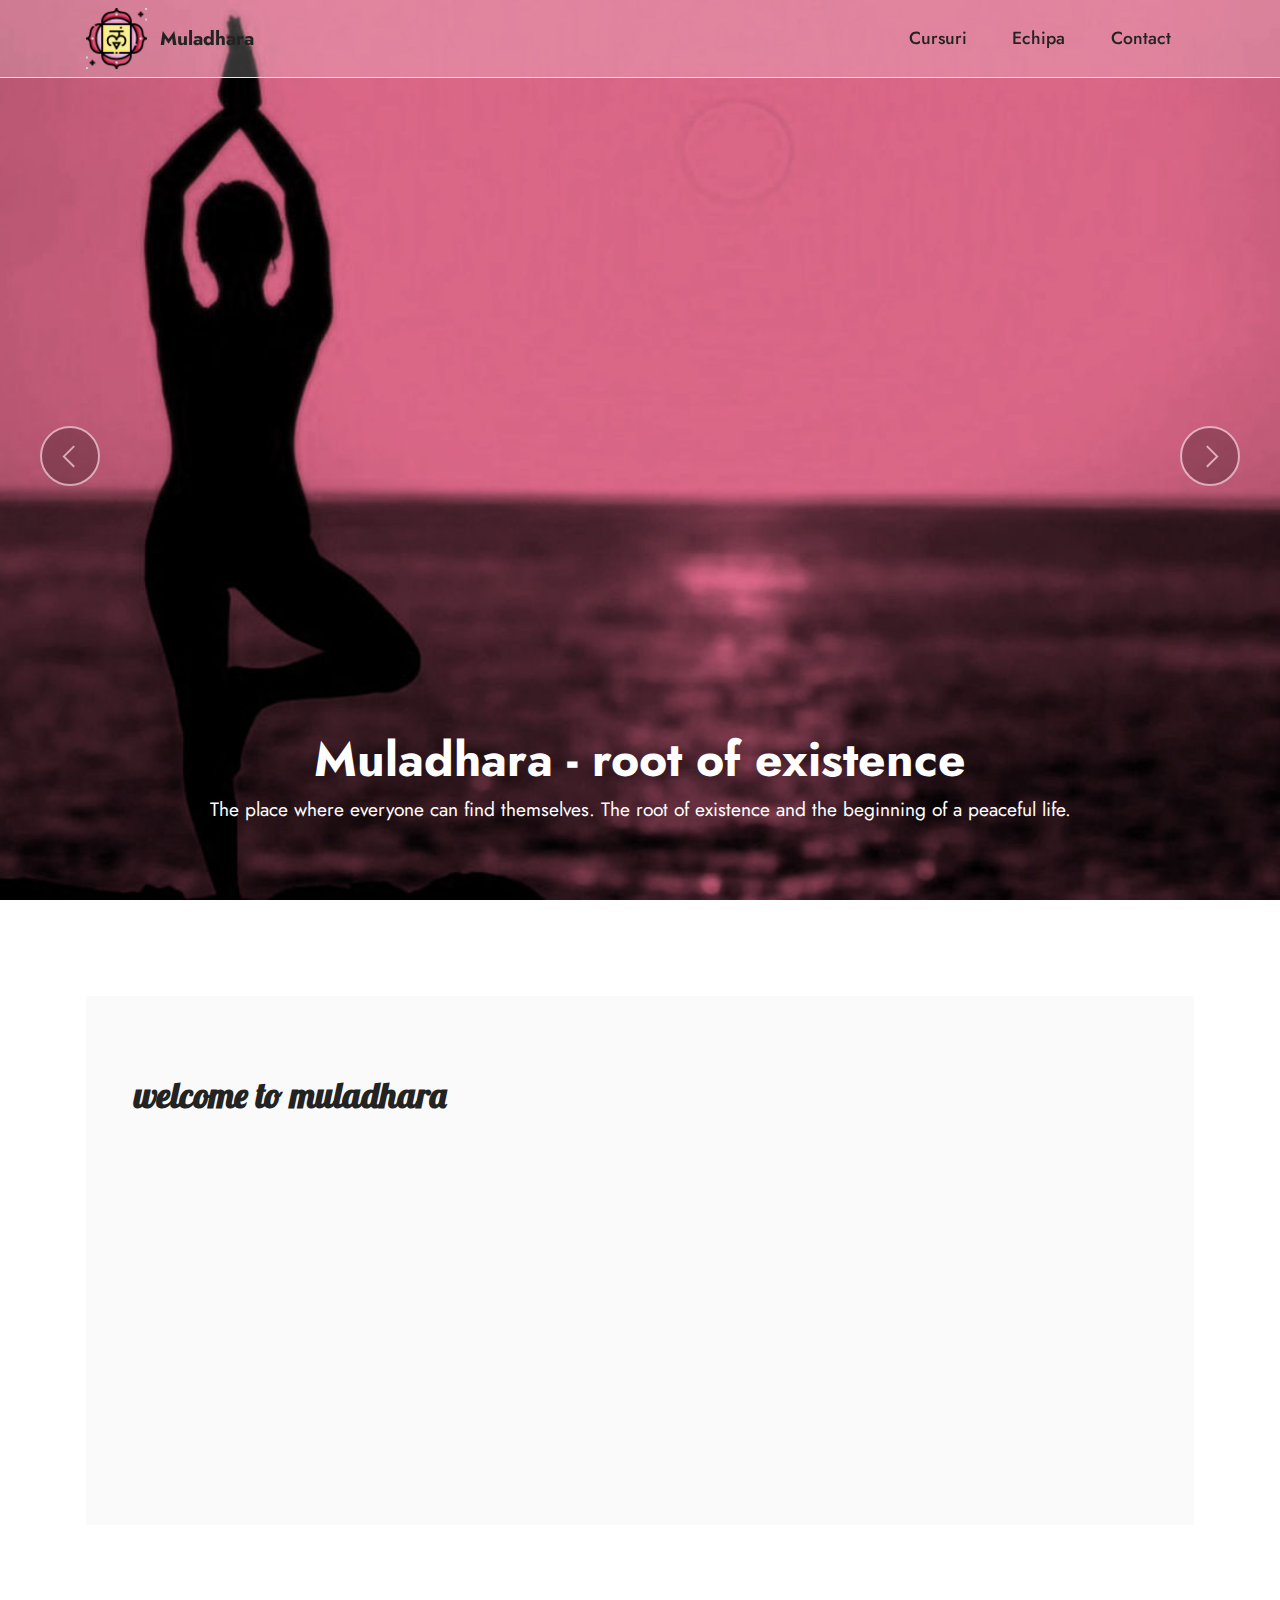
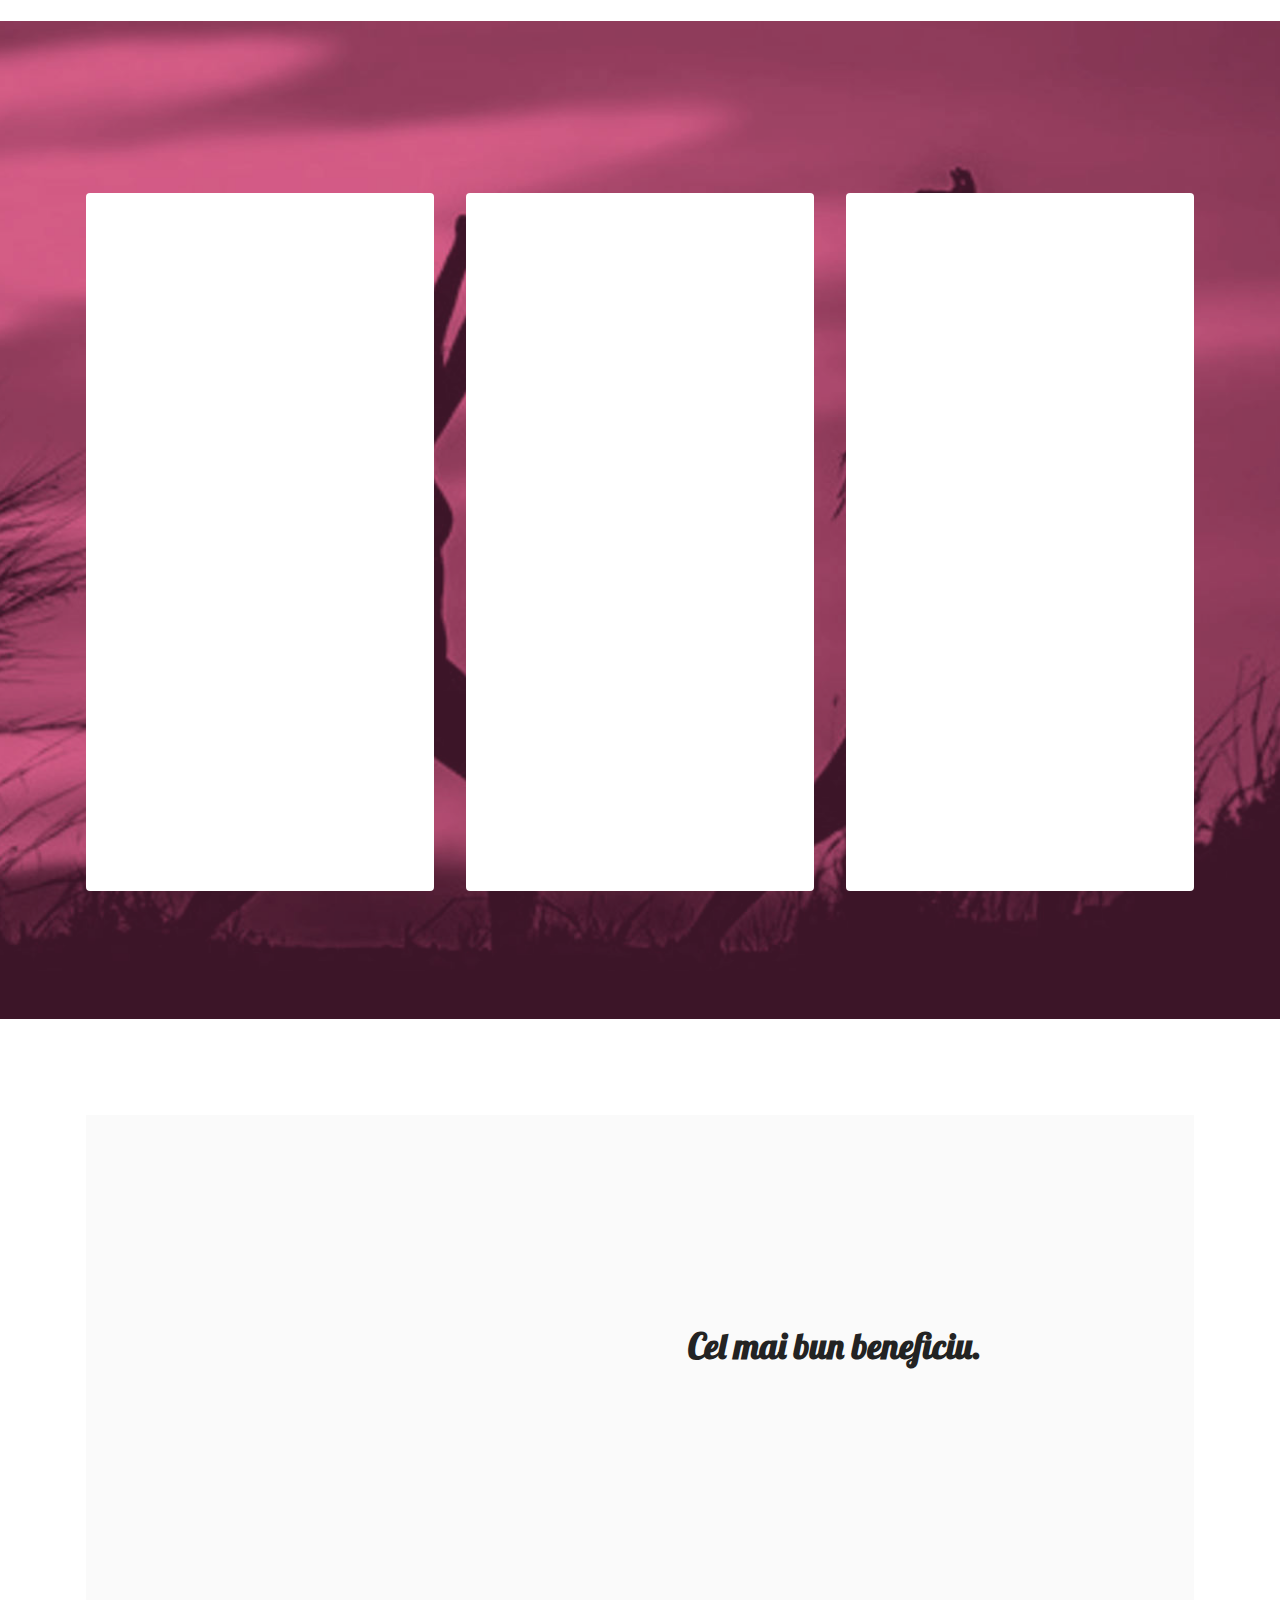
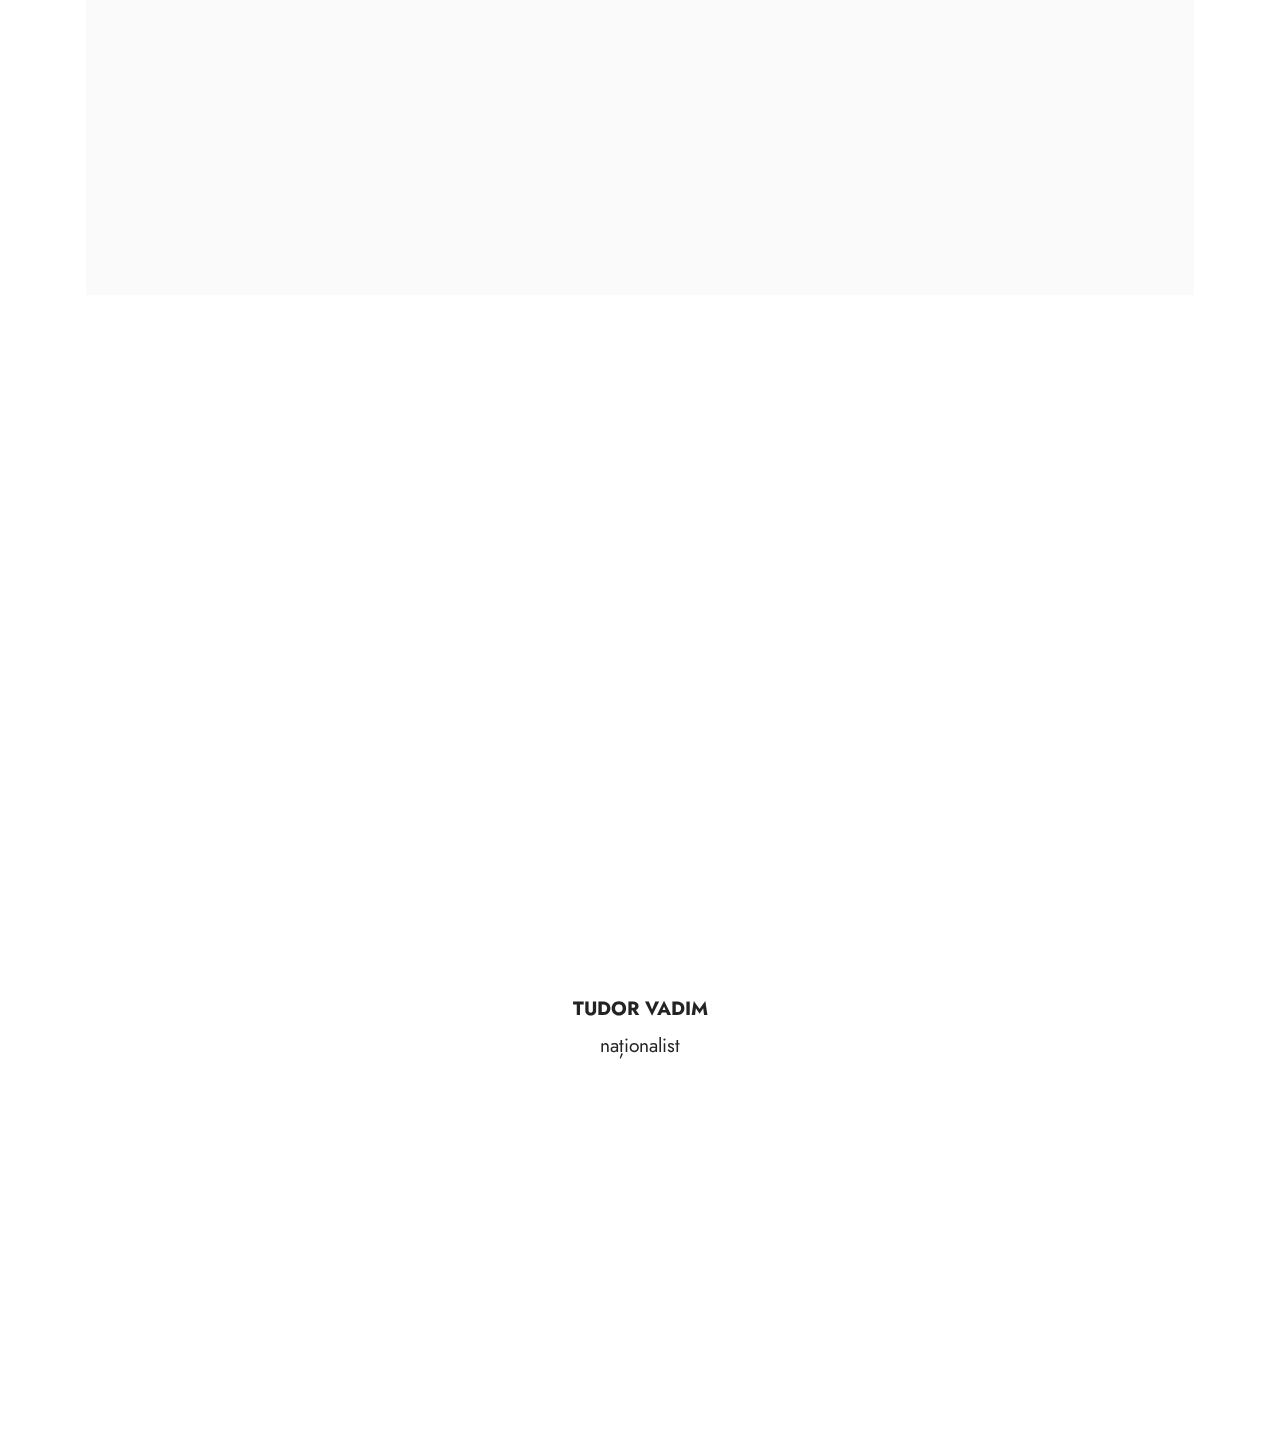
==== index.html @ 37ff492d "." ====
<!DOCTYPE html>
<html lang="ro" >
<head>
  <meta charset="UTF-8">
  <meta http-equiv="X-UA-Compatible" content="IE=edge">
  <meta name="generator" content="Mobirise v5.7.8, mobirise.com">
  <meta name="viewport" content="width=device-width, initial-scale=1, minimum-scale=1">
  <link rel="shortcut icon" href="assets/images/mula-64x64.png" type="image/x-icon">
  <meta name="description" content="">
  
  
  <title>Home</title>
  <link rel="stylesheet" href="assets/web/assets/mobirise-icons2/mobirise2.css">
  <link rel="stylesheet" href="assets/bootstrap/css/bootstrap.min.css">
  <link rel="stylesheet" href="assets/bootstrap/css/bootstrap-grid.min.css">
  <link rel="stylesheet" href="assets/bootstrap/css/bootstrap-reboot.min.css">
  <link rel="stylesheet" href="assets/animatecss/animate.css">
  <link rel="stylesheet" href="assets/dropdown/css/style.css">
  <link rel="stylesheet" href="assets/socicon/css/styles.css">
  <link rel="stylesheet" href="assets/theme/css/style.css">
  <link rel="preload" href="https://fonts.googleapis.com/css?family=Jost:100,200,300,400,500,600,700,800,900,100i,200i,300i,400i,500i,600i,700i,800i,900i&display=swap" as="style" onload="this.onload=null;this.rel='stylesheet'">
  <noscript><link rel="stylesheet" href="https://fonts.googleapis.com/css?family=Jost:100,200,300,400,500,600,700,800,900,100i,200i,300i,400i,500i,600i,700i,800i,900i&display=swap"></noscript>
  <link rel="preload" href="https://fonts.googleapis.com/css?family=Lobster:400&display=swap" as="style" onload="this.onload=null;this.rel='stylesheet'">
  <noscript><link rel="stylesheet" href="https://fonts.googleapis.com/css?family=Lobster:400&display=swap"></noscript>
  <link rel="preload" as="style" href="assets/mobirise/css/mbr-additional.css"><link rel="stylesheet" href="assets/mobirise/css/mbr-additional.css" type="text/css">

  
  
  
</head>
<body>
  
  <section data-bs-version="5.1" class="menu cid-s48OLK6784" once="menu" id="menu1-h">
    
    <nav class="navbar navbar-dropdown navbar-fixed-top navbar-expand-lg">
        <div class="container">
            <div class="navbar-brand">
                <span class="navbar-logo">
                    <a href="index.html">
                        <img src="assets/images/mula-64x64.png" alt="Mobirise Website Builder" style="height: 3.8rem;">
                    </a>
                </span>
                <span class="navbar-caption-wrap"><a class="navbar-caption text-black text-primary display-7" href="index.html">Muladhara</a></span>
            </div>
            <button class="navbar-toggler" type="button" data-toggle="collapse" data-bs-toggle="collapse" data-target="#navbarSupportedContent" data-bs-target="#navbarSupportedContent" aria-controls="navbarNavAltMarkup" aria-expanded="false" aria-label="Toggle navigation">
                <div class="hamburger">
                    <span></span>
                    <span></span>
                    <span></span>
                    <span></span>
                </div>
            </button>
            <div class="collapse navbar-collapse" id="navbarSupportedContent">
                <ul class="navbar-nav nav-dropdown nav-right" data-app-modern-menu="true"><li class="nav-item"><a class="nav-link link text-black text-primary display-4" href="cursuri.html">Cursuri</a></li>
                    <li class="nav-item"><a class="nav-link link text-black text-primary display-4" href="echipa.html">Echipa</a></li><li class="nav-item"><a class="nav-link link text-black text-primary display-4" href="contact.html">Contact</a></li></ul>
                
                
            </div>
        </div>
    </nav>

</section>

<section data-bs-version="5.1" class="slider1 cid-tsVmCzhp58 mbr-fullscreen" id="slider1-m">
    
    <div class="carousel slide" id="ttdvHj4RSH" data-interval="5000" data-bs-interval="5000">
        <ol class="carousel-indicators">
            <li data-slide-to="0" data-bs-slide-to="0" class="active" data-target="#ttdvHj4RSH" data-bs-target="#ttdvHj4RSH"></li>
            <li data-slide-to="1" data-bs-slide-to="1" data-target="#ttdvHj4RSH" data-bs-target="#ttdvHj4RSH"></li><li data-slide-to="2" data-bs-slide-to="2" data-target="#ttdvHj4RSH" data-bs-target="#ttdvHj4RSH"></li>
            
        </ol>
        <div class="carousel-inner">
            <div class="carousel-item slider-image item active">
                <div class="item-wrapper">
                    <img class="d-block w-100" src="assets/images/header-fundal-1532x768.jpg" alt="poză de fundal cu o femeie care face yoga la apus" data-slide-to="0" data-bs-slide-to="0">
                    
                    <div class="carousel-caption">
                        <h5 class="mbr-section-subtitle mbr-fonts-style display-1"><strong>Muladhara - root of existence</strong></h5>
                        <p class="mbr-section-text mbr-fonts-style display-7">The place where everyone can find themselves. The root of existence and the beginning of a peaceful life.</p>
                    </div>
                </div>
            </div>
            
            <div class="carousel-item slider-image item">
                <div class="item-wrapper">
                    <img class="d-block w-100" src="assets/images/carusel1-1900x894.jpg" alt="un bărbat și două femei care fac yoga în centru" data-slide-to="1" data-bs-slide-to="1">
                    
                    <div class="carousel-caption">
                        <h5 class="mbr-section-subtitle mbr-fonts-style display-1"><strong>CHATURANGA</strong></h5>
                        <p class="mbr-section-text mbr-fonts-style display-7">o echipă complexă</p>
                    </div>
                </div>
            </div><div class="carousel-item slider-image item">
                <div class="item-wrapper">
                    <img class="d-block w-100" src="assets/images/carusel2-1900x952.jpg" alt="mai mulți oameni îmbrăcați în negru, care fac yoga " data-slide-to="2" data-bs-slide-to="2">
                    
                    <div class="carousel-caption">
                        <h5 class="mbr-section-subtitle mbr-fonts-style display-1"><strong>VINYASA</strong></h5>
                        <p class="mbr-section-text mbr-fonts-style display-7">o atmosferă plină de armonie și comuniune cu natura</p>
                    </div>
                </div>
            </div>
        </div>
        <a class="carousel-control carousel-control-prev" role="button" data-slide="prev" data-bs-slide="prev" href="#ttdvHj4RSH">
            <span class="mobi-mbri mobi-mbri-arrow-prev" aria-hidden="true"></span>
            <span class="sr-only visually-hidden">Previous</span>
        </a>
        <a class="carousel-control carousel-control-next" role="button" data-slide="next" data-bs-slide="next" href="#ttdvHj4RSH">
            <span class="mobi-mbri mobi-mbri-arrow-next" aria-hidden="true"></span>
            <span class="sr-only visually-hidden">Next</span>
        </a>
    </div>
</section>

<section data-bs-version="5.1" class="features15 cid-tsVwStxlXA" id="features16-x">

    

    
    
    <div class="container">
        <div class="content-wrapper">
            <div class="row align-items-center">
                <div class="col-12 col-lg">
                    <div class="text-wrapper">
                        <h6 class="card-title mbr-fonts-style display-2"><strong>welcome to muladhara&nbsp;</strong></h6>
                        <p class="mbr-text mbr-fonts-style mb-4 display-4">Pentru oamenii care simt că nu mai pot să treacă peste barierele mintale, pentru cei care s-au săturat să ducă o viață plină de stres, dezamăgire, și tristețe, dar și pentru cei care vor să fie îndrumați spre cea mai bună versiune a lor, Muladhara este întotdeauna răspunsul! Aceasta nu este o simplă sală de yoga, ci reprezintă drumul spre autocunoaștere, legarea unor prietenii de durată, dar și căldura pe care nu ați primit-o în viața asta. Echipa de îndrumători este pregătită să vă descarce de energiile rele, și de valurile nesecate ale îndurerării. Te-am făcut curios? Continuă lectura, și descoperă-ne.</p>
                        
                    </div>
                </div>
                <div class="col-12 col-lg-6">
                    <div class="image-wrapper">
                        <img src="assets/images/pose5-2-827x551.jpg" alt="o femeie pe un fundal alb care face exerciții de yoga">
                    </div>
                </div>
            </div>
        </div>
    </div>
</section>

<section data-bs-version="5.1" class="features4 cid-tsVAWyjiz5" id="features4-y">
    
    <div class="mbr-overlay"></div>
    <div class="container">
        <div class="mbr-section-head">
            <h4 class="mbr-section-title mbr-fonts-style align-center mb-0 display-2"><strong>beneficiile pe care ți le oferim</strong></h4>
            <h5 class="mbr-section-subtitle mbr-fonts-style align-center mb-0 mt-2 display-7">cei de la muladhara au un simț de răspundere față de cerințele clienților</h5>
        </div>
        <div class="row mt-4">
            <div class="item features-image сol-12 col-md-6 col-lg-4">
                <div class="item-wrapper">
                    <div class="item-img">
                        <img src="assets/images/poza-colo-815x543.jpg" alt="două femei care fac exerciții de yoga " title="">
                    </div>
                    <div class="item-content">
                        <h5 class="item-title mbr-fonts-style display-5"><strong>GĂSIREA DE SINE</strong></h5>
                        
                        <p class="mbr-text mbr-fonts-style mt-3 display-7">Orice destinație reprezintă un drum de parcurs, iar orice drum are nevoie de un punct de plecare. Muladhara (link spre un site care povestește despre chackra respectiva) va vine in ajutor pentru a va conecta cu sinele interior, oferindu-vă o stare de liniște.</p>
                    </div>
                    
                </div>
            </div>
            <div class="item features-image сol-12 col-md-6 col-lg-4">
                <div class="item-wrapper">
                    <div class="item-img">
                        <img src="assets/images/poza-coloana-640x426.jpg" alt="două femei care fac exerciții de yoga" title="">
                    </div>
                    <div class="item-content">
                        <h5 class="item-title mbr-fonts-style display-5"><strong>PROFESIONALISM</strong></h5>
                        
                        <p class="mbr-text mbr-fonts-style mt-3 display-7">Oferim seriozitate prin cursurile noastre. Instructorii noștri provin din Nordul Indiei- locul de unde își are originea această artă antică.Instructorii se vor asigura că participarea la cursuri vă determină să deveni cea mai bună versiune a voastră
<br>
<br></p>
                    </div>
                    
                </div>
            </div>
            <div class="item features-image сol-12 col-md-6 col-lg-4">
                <div class="item-wrapper">
                    <div class="item-img">
                        <img src="assets/images/yoga-pair-815x611.jpg" alt="două femei care fac exerciții de yoga într-un fundal alb" title="">
                    </div>
                    <div class="item-content">
                        <h5 class="item-title mbr-fonts-style display-5"><strong>ARMONIA CORP-MINTE-SUFLET</strong></h5>
                        
                        <p class="mbr-text mbr-fonts-style mt-3 display-7">Exercițiile noastre de respirație, concentrare și meditație sunt cele mai potrivite pentru a vă pune în comuniune cu mintea și sufletul dumneavoastră.</p>
                    </div>
                    
                </div>
            </div>

        </div>
    </div>
</section>

<section data-bs-version="5.1" class="features16 cid-tsW1M4kye5" id="features17-13">
    

    
    
    <div class="container">
        <div class="content-wrapper">
            <div class="row align-items-center">
                <div class="col-12 col-lg-6">
                    <div class="image-wrapper">
                        <img src="assets/images/femeie3-872x1103.jpg" alt="Femeie îmbrăcată într-o rochie mov, cu o eșarfă galbenă, ține în mână un dosar   ">
                    </div>
                </div>
                <div class="col-12 col-lg">
                    <div class="text-wrapper">
                        <h6 class="card-title mbr-fonts-style display-2"><strong>Cel mai bun beneficiu. <em>It'll blow your mind.</em></strong></h6>
                        <p class="mbr-text mbr-fonts-style mb-4 display-4">Cel mai bun beneficiu pe care ți-l dispunem ține este legat de ajutor specializat pe parte psiho-terapeutică, pentru că noi considerăm că o bună deviză în viață este „o minte fericită, într-un corp fericit” Astfel, o ședință de psiho-terapie ar fi răspunsul perfect pentru un început de drum plin de pace și iubire de sine. Maricica Păstrăvărescu vine cu o gamă largă de soluții legate de self-esteem, de blocaje mintale, dar si legate de anxietate. Ședințele sale de orientare în spațiul vid al realității contemporane este inclus în prețul nostru.</p>
                        
                    </div>
                </div>
            </div>
        </div>
    </div>
</section>

<section data-bs-version="5.1" class="people5 mbr-embla cid-tsVETAS9Mh" id="people5-z">

    

    
    

    <div class="position-relative text-center">
        <h3 class="mb-4 mbr-fonts-style display-2"><strong>ce părere au cursanții față de serviciile noastre?</strong></h3>

        <div class="embla" data-skip-snaps="true" data-align="center" data-loop="true" data-auto-play="true" data-auto-play-interval="5" data-draggable="true">
            <div class="embla__viewport container-fluid">
                <div class="embla__container">
                    <div class="embla__slide slider-image item active" style="margin-left: 10rem; margin-right: 10rem;">
                        <div class="user">
                            <div class="user_image">
                                <div class="item-wrapper position-relative">
                                    <img src="assets/images/brbat-adevrat-500x750.jpeg" alt="Mobirise Website Builder" data-slide-to="0" data-bs-slide-to="0">
                                </div>
                            </div>
                            <div class="user_text mb-4">
                                <p class="mbr-fonts-style display-7">„Mă consider o persoană destul de vulcanică, tipul de persoană care nu știe când ar trebui să se relaxeze, când exagerează din punct de vedere al reacțiilor. Am încercat multe metode de a reveni la o stare pașnică, și nu am reușit. Muladhara a fost răspunsul tuturor problemelor mele. Cum spun și ei, am luat-o de la rădăcină. Sunt pur și simplu recunoscător”</p>
                            </div>
                            <div class="user_name mbr-fonts-style mb-2 display-7"><strong>TUDOR VADIM</strong></div>
                            <div class="user_desk mbr-fonts-style display-7">naționalist</div>
                        </div>
                    </div>
                    <div class="embla__slide slider-image item" style="margin-left: 10rem; margin-right: 10rem;">
                        <div class="user">
                            <div class="user_image">
                                <div class="item-wrapper position-relative">
                                    <img src="assets/images/femeie-500x333.jpeg" alt="Mobirise Website Builder" data-slide-to="2" data-bs-slide-to="2">
                                </div>
                            </div>
                            <div class="user_text mb-4">
                                <p class="mbr-fonts-style display-7">„Cursurile de yoga ale sălii Muladhara mi-au oferit o gamă largă de oportunități în materie de dezvoltare de sine. Am învățat cum aș putea să trec peste barierele pe care subconștientul meu le-a impus, dar de asemenea, am reușit să devin un nou eu. Muladhara nu doar că m-a învățat ce înseamnă iubirea de sine, dar și ceea ce înseamnă disciplina și traiul într-un mediu liniștitor”</p>
                            </div>
                            <div class="user_name mbr-fonts-style mb-2 display-7"><strong>REBECCA POPESCU</strong></div>
                            <div class="user_desk mbr-fonts-style display-7">casnică, femeie de casă</div>
                        </div>
                    </div>
                    <div class="embla__slide slider-image item" style="margin-left: 10rem; margin-right: 10rem;">
                        <div class="user">
                            <div class="user_image">
                                <div class="item-wrapper position-relative">
                                    <img src="assets/images/femeie2-500x750.jpeg" alt="Mobirise Website Builder" data-slide-to="3" data-bs-slide-to="3">
                                </div>
                            </div>
                            <div class="user_text mb-4">
                                <p class="mbr-fonts-style display-7">„Dacă ar trebui să descriu sala Muladhara, cred că aș alege deviza lor: root of existence. Consider că această sală este răspunsul tuturor nelămuririlor în materie de dezvoltare personală, făcându-ne să putem răspunde întrebării: cine sunt? De unde ar trebui să încep? Atât cursurile cât și instructorii m-au făcut să mă regăsesc. Recomand cu toată căldura de sine.”</p>
                            </div>
                            <div class="user_name mbr-fonts-style mb-2 display-7"><strong>DIANA BURDEANU</strong></div>
                            <div class="user_desk mbr-fonts-style display-7">critic vestimentar</div>
                        </div>
                    </div><div class="embla__slide slider-image item" style="margin-left: 10rem; margin-right: 10rem;">
                        <div class="user">
                            <div class="user_image">
                                <div class="item-wrapper position-relative">
                                    <img src="assets/images/brbat-mai-puin-adevrat-500x333.jpg" alt="Mobirise Website Builder" data-slide-to="4" data-bs-slide-to="4">
                                </div>
                            </div>
                            <div class="user_text mb-4">
                                <p class="mbr-fonts-style display-7">Cei de la Muladhara mi-au arătat o altă cale: cea spre fericire. Eu eram un tânăr cu o viață haotică, nu știam ce voiam. Dar cu ajutorul instructorilor, viața mea a căpătat sens. Acum sunt cu mult mai liniștit, fericit, și pot spune cu mâna pe inimă că mi-am format atât un viitor profesional, cât și un viitor emo. „La jmecheri le merge mintea ca racheta/Și la fraieri merge-ncet ca bicicleta”</p>
                            </div>
                            <div class="user_name mbr-fonts-style mb-2 display-7"><strong>MARIAN VALOROSU</strong></div>
                            <div class="user_desk mbr-fonts-style display-7">lăutar</div>
                        </div>
                    </div>
                </div>
            </div>
            <button class="embla__button embla__button--prev">
                <span class="mobi-mbri mobi-mbri-arrow-prev mbr-iconfont" aria-hidden="true"></span>
                <span class="sr-only visually-hidden visually-hidden">Previous</span>
            </button>
            <button class="embla__button embla__button--next">
                <span class="mobi-mbri mobi-mbri-arrow-next mbr-iconfont" aria-hidden="true"></span>
                <span class="sr-only visually-hidden visually-hidden">Next</span>
            </button>
        </div>
    </div>
</section>

<section data-bs-version="5.1" class="footer3 cid-tt1WJeUNc3 mbr-reveal" once="footers" id="footer3-1o">

    

    

    <div class="container">
        <div class="media-container-row align-center mbr-white">
            <div class="row row-links">
                <ul class="foot-menu">
                    
                    
                    
                    
                    
                <li class="foot-menu-item mbr-fonts-style display-7"><br><br>Muladhara, 8426 Old Keene Mill Rd, West Springfield, VA 22152, United States<br></li></ul>
            </div>
            <div class="row social-row">
                <div class="social-list align-right pb-2">
                    
                    
                    
                    
                    
                    
                <div class="soc-item">
                        <a href="https://twitter.com" target="_blank">
                            <span class="mbr-iconfont mbr-iconfont-social socicon-twitter socicon"></span>
                        </a>
                    </div><div class="soc-item">
                        <a href="https://www.facebook.com" target="_blank">
                            <span class="mbr-iconfont mbr-iconfont-social socicon-facebook socicon"></span>
                        </a>
                    </div><div class="soc-item">
                        <a href="https://www.youtube.com" target="_blank">
                            <span class="mbr-iconfont mbr-iconfont-social socicon-youtube socicon"></span>
                        </a>
                    </div><div class="soc-item">
                        <a href="https://instagram.com" target="_blank">
                            <span class="mbr-iconfont mbr-iconfont-social socicon-instagram socicon"></span>
                        </a>
                    </div></div>
            </div>
            <div class="row row-copirayt">
                <p class="mbr-text mb-0 mbr-fonts-style mbr-white align-center display-7">
                    © Copyright 2023 Muladhara. All Rights Reserved.
                </p>
            </div>
        </div>
    </div>
</section><section class="display-7" style="padding: 0;align-items: center;justify-content: center;flex-wrap: wrap;    align-content: center;display: flex;position: relative;height: 4rem;"><a href="https://mobiri.se/2933296" style="flex: 1 1;height: 4rem;position: absolute;width: 100%;z-index: 1;"><img alt="" style="height: 4rem;" src="[data-uri]"></a><p style="margin: 0;text-align: center;" class="display-7">Made with &#8204;</p><a style="z-index:1" href="https://mobirise.com/html-editor.html">WYSIWYG HTML Editor</a></section><script src="assets/bootstrap/js/bootstrap.bundle.min.js"></script>  <script src="assets/smoothscroll/smooth-scroll.js"></script>  <script src="assets/ytplayer/index.js"></script>  <script src="assets/dropdown/js/navbar-dropdown.js"></script>  <script src="assets/embla/embla.min.js"></script>  <script src="assets/embla/script.js"></script>  <script src="assets/theme/js/script.js"></script>  
  
  
  <input name="animation" type="hidden">
  </body>
</html>
---- assets/web/assets/mobirise-icons2/mobirise2.css ----
@font-face {
  font-family: 'Moririse2';
  font-display: swap;
  src:  url('mobirise2.eot?f2bix4');
  src:  url('mobirise2.eot?f2bix4#iefix') format('embedded-opentype'),
    url('mobirise2.ttf?f2bix4') format('truetype'),
    url('mobirise2.woff?f2bix4') format('woff'),
    url('mobirise2.svg?f2bix4#mobirise2') format('svg');
  font-weight: normal;
  font-style: normal;
}

[class^="mobi-"], [class*=" mobi-"] {
  /* use !important to prevent issues with browser extensions that change fonts */
  font-family: 'Moririse2' !important;
  speak: none;
  font-style: normal;
  font-weight: normal;
  font-variant: normal;
  text-transform: none;
  line-height: 1;

  /* Better Font Rendering =========== */
  -webkit-font-smoothing: antialiased;
  -moz-osx-font-smoothing: grayscale;
}

.mobi-mbri-add-submenu:before {
  content: "\e900";
}
.mobi-mbri-alert:before {
  content: "\e901";
}
.mobi-mbri-align-center:before {
  content: "\e902";
}
.mobi-mbri-align-justify:before {
  content: "\e903";
}
.mobi-mbri-align-left:before {
  content: "\e904";
}
.mobi-mbri-align-right:before {
  content: "\e905";
}
.mobi-mbri-android:before {
  content: "\e906";
}
.mobi-mbri-apple:before {
  content: "\e907";
}
.mobi-mbri-arrow-down:before {
  content: "\e908";
}
.mobi-mbri-arrow-next:before {
  content: "\e909";
}
.mobi-mbri-arrow-prev:before {
  content: "\e90a";
}
.mobi-mbri-arrow-up:before {
  content: "\e90b";
}
.mobi-mbri-bold:before {
  content: "\e90c";
}
.mobi-mbri-bookmark:before {
  content: "\e90d";
}
.mobi-mbri-bootstrap:before {
  content: "\e90e";
}
.mobi-mbri-briefcase:before {
  content: "\e90f";
}
.mobi-mbri-browse:before {
  content: "\e910";
}
.mobi-mbri-bulleted-list:before {
  content: "\e911";
}
.mobi-mbri-calendar:before {
  content: "\e912";
}
.mobi-mbri-camera:before {
  content: "\e913";
}
.mobi-mbri-cart-add:before {
  content: "\e914";
}
.mobi-mbri-cart-full:before {
  content: "\e915";
}
.mobi-mbri-cash:before {
  content: "\e916";
}
.mobi-mbri-change-style:before {
  content: "\e917";
}
.mobi-mbri-chat:before {
  content: "\e918";
}
.mobi-mbri-clock:before {
  content: "\e919";
}
.mobi-mbri-close:before {
  content: "\e91a";
}
.mobi-mbri-cloud:before {
  content: "\e91b";
}
.mobi-mbri-code:before {
  content: "\e91c";
}
.mobi-mbri-contact-form:before {
  content: "\e91d";
}
.mobi-mbri-credit-card:before {
  content: "\e91e";
}
.mobi-mbri-cursor-click:before {
  content: "\e91f";
}
.mobi-mbri-cust-feedback:before {
  content: "\e920";
}
.mobi-mbri-database:before {
  content: "\e921";
}
.mobi-mbri-delivery:before {
  content: "\e922";
}
.mobi-mbri-desktop:before {
  content: "\e923";
}
.mobi-mbri-devices:before {
  content: "\e924";
}
.mobi-mbri-down:before {
  content: "\e925";
}
.mobi-mbri-download-2:before {
  content: "\e926";
}
.mobi-mbri-download:before {
  content: "\e927";
}
.mobi-mbri-drag-n-drop-2:before {
  content: "\e928";
}
.mobi-mbri-drag-n-drop:before {
  content: "\e929";
}
.mobi-mbri-edit-2:before {
  content: "\e92a";
}
.mobi-mbri-edit:before {
  content: "\e92b";
}
.mobi-mbri-error:before {
  content: "\e92c";
}
.mobi-mbri-extension:before {
  content: "\e92d";
}
.mobi-mbri-features:before {
  content: "\e92e";
}
.mobi-mbri-file:before {
  content: "\e92f";
}
.mobi-mbri-flag:before {
  content: "\e930";
}
.mobi-mbri-folder:before {
  content: "\e931";
}
.mobi-mbri-gift:before {
  content: "\e932";
}
.mobi-mbri-github:before {
  content: "\e933";
}
.mobi-mbri-globe-2:before {
  content: "\e934";
}
.mobi-mbri-globe:before {
  content: "\e935";
}
.mobi-mbri-growing-chart:before {
  content: "\e936";
}
.mobi-mbri-hearth:before {
  content: "\e937";
}
.mobi-mbri-help:before {
  content: "\e938";
}
.mobi-mbri-home:before {
  content: "\e939";
}
.mobi-mbri-hot-cup:before {
  content: "\e93a";
}
.mobi-mbri-idea:before {
  content: "\e93b";
}
.mobi-mbri-image-gallery:before {
  content: "\e93c";
}
.mobi-mbri-image-slider:before {
  content: "\e93d";
}
.mobi-mbri-info:before {
  content: "\e93e";
}
.mobi-mbri-italic:before {
  content: "\e93f";
}
.mobi-mbri-key:before {
  content: "\e940";
}
.mobi-mbri-laptop:before {
  content: "\e941";
}
.mobi-mbri-layers:before {
  content: "\e942";
}
.mobi-mbri-left-right:before {
  content: "\e943";
}
.mobi-mbri-left:before {
  content: "\e944";
}
.mobi-mbri-letter:before {
  content: "\e945";
}
.mobi-mbri-like:before {
  content: "\e946";
}
.mobi-mbri-link:before {
  content: "\e947";
}
.mobi-mbri-lock:before {
  content: "\e948";
}
.mobi-mbri-login:before {
  content: "\e949";
}
.mobi-mbri-logout:before {
  content: "\e94a";
}
.mobi-mbri-magic-stick:before {
  content: "\e94b";
}
.mobi-mbri-map-pin:before {
  content: "\e94c";
}
.mobi-mbri-menu:before {
  content: "\e94d";
}
.mobi-mbri-mobile-2:before {
  content: "\e94e";
}
.mobi-mbri-mobile-horizontal:before {
  content: "\e94f";
}
.mobi-mbri-mobile:before {
  content: "\e950";
}
.mobi-mbri-mobirise:before {
  content: "\e951";
}
.mobi-mbri-more-horizontal:before {
  content: "\e952";
}
.mobi-mbri-more-vertical:before {
  content: "\e953";
}
.mobi-mbri-music:before {
  content: "\e954";
}
.mobi-mbri-new-file:before {
  content: "\e955";
}
.mobi-mbri-numbered-list:before {
  content: "\e956";
}
.mobi-mbri-opened-folder:before {
  content: "\e957";
}
.mobi-mbri-pages:before {
  content: "\e958";
}
.mobi-mbri-paper-plane:before {
  content: "\e959";
}
.mobi-mbri-paperclip:before {
  content: "\e95a";
}
.mobi-mbri-phone:before {
  content: "\e95b";
}
.mobi-mbri-photo:before {
  content: "\e95c";
}
.mobi-mbri-photos:before {
  content: "\e95d";
}
.mobi-mbri-pin:before {
  content: "\e95e";
}
.mobi-mbri-play:before {
  content: "\e95f";
}
.mobi-mbri-plus:before {
  content: "\e960";
}
.mobi-mbri-preview:before {
  content: "\e961";
}
.mobi-mbri-print:before {
  content: "\e962";
}
.mobi-mbri-protect:before {
  content: "\e963";
}
.mobi-mbri-question:before {
  content: "\e964";
}
.mobi-mbri-quote-left:before {
  content: "\e965";
}
.mobi-mbri-quote-right:before {
  content: "\e966";
}
.mobi-mbri-redo:before {
  content: "\e967";
}
.mobi-mbri-refresh:before {
  content: "\e968";
}
.mobi-mbri-responsive-2:before {
  content: "\e969";
}
.mobi-mbri-responsive:before {
  content: "\e96a";
}
.mobi-mbri-right:before {
  content: "\e96b";
}
.mobi-mbri-rocket:before {
  content: "\e96c";
}
.mobi-mbri-sad-face:before {
  content: "\e96d";
}
.mobi-mbri-sale:before {
  content: "\e96e";
}
.mobi-mbri-save:before {
  content: "\e96f";
}
.mobi-mbri-search:before {
  content: "\e970";
}
.mobi-mbri-setting-2:before {
  content: "\e971";
}
.mobi-mbri-setting-3:before {
  content: "\e972";
}
.mobi-mbri-setting:before {
  content: "\e973";
}
.mobi-mbri-share:before {
  content: "\e974";
}
.mobi-mbri-shopping-bag:before {
  content: "\e975";
}
.mobi-mbri-shopping-basket:before {
  content: "\e976";
}
.mobi-mbri-shopping-cart:before {
  content: "\e977";
}
.mobi-mbri-sites:before {
  content: "\e978";
}
.mobi-mbri-smile-face:before {
  content: "\e979";
}
.mobi-mbri-speed:before {
  content: "\e97a";
}
.mobi-mbri-star:before {
  content: "\e97b";
}
.mobi-mbri-success:before {
  content: "\e97c";
}
.mobi-mbri-sun:before {
  content: "\e97d";
}
.mobi-mbri-sun2:before {
  content: "\e97e";
}
.mobi-mbri-tablet-vertical:before {
  content: "\e97f";
}
.mobi-mbri-tablet:before {
  content: "\e980";
}
.mobi-mbri-target:before {
  content: "\e981";
}
.mobi-mbri-timer:before {
  content: "\e982";
}
.mobi-mbri-to-ftp:before {
  content: "\e983";
}
.mobi-mbri-to-local-drive:before {
  content: "\e984";
}
.mobi-mbri-touch-swipe:before {
  content: "\e985";
}
.mobi-mbri-touch:before {
  content: "\e986";
}
.mobi-mbri-trash:before {
  content: "\e987";
}
.mobi-mbri-underline:before {
  content: "\e988";
}
.mobi-mbri-undo:before {
  content: "\e989";
}
.mobi-mbri-unlink:before {
  content: "\e98a";
}
.mobi-mbri-unlock:before {
  content: "\e98b";
}
.mobi-mbri-up-down:before {
  content: "\e98c";
}
.mobi-mbri-up:before {
  content: "\e98d";
}
.mobi-mbri-update:before {
  content: "\e98e";
}
.mobi-mbri-upload-2:before {
  content: "\e98f";
}
.mobi-mbri-upload:before {
  content: "\e990";
}
.mobi-mbri-user-2:before {
  content: "\e991";
}
.mobi-mbri-user:before {
  content: "\e992";
}
.mobi-mbri-users:before {
  content: "\e993";
}
.mobi-mbri-video-play:before {
  content: "\e994";
}
.mobi-mbri-video:before {
  content: "\e995";
}
.mobi-mbri-watch:before {
  content: "\e996";
}
.mobi-mbri-website-theme-2:before {
  content: "\e997";
}
.mobi-mbri-website-theme:before {
  content: "\e998";
}
.mobi-mbri-wifi:before {
  content: "\e999";
}
.mobi-mbri-windows:before {
  content: "\e99a";
}
.mobi-mbri-zoom-in:before {
  content: "\e99b";
}
.mobi-mbri-zoom-out:before {
  content: "\e99c";
}
---- assets/dropdown/css/style.css ----
.navbar-dropdown {
  left: 0;
  padding: 0;
  position: absolute;
  right: 0;
  top: 0;
  transition: all 0.45s ease;
  z-index: 1030;
  background: #282828; }
  .navbar-dropdown .navbar-logo {
    margin-right: 0.8rem;
    transition: margin 0.3s ease-in-out;
    vertical-align: middle; }
    .navbar-dropdown .navbar-logo img {
      height: 3.125rem;
      transition: all 0.3s ease-in-out; }
    .navbar-dropdown .navbar-logo.mbr-iconfont {
      font-size: 3.125rem;
      line-height: 3.125rem; }
  .navbar-dropdown .navbar-caption {
    font-weight: 700;
    white-space: normal;
    vertical-align: -4px;
    line-height: 3.125rem !important; }
    .navbar-dropdown .navbar-caption, .navbar-dropdown .navbar-caption:hover {
      color: inherit;
      text-decoration: none; }
  .navbar-dropdown .mbr-iconfont + .navbar-caption {
    vertical-align: -1px; }
  .navbar-dropdown.navbar-fixed-top {
    position: fixed; }
  .navbar-dropdown .navbar-brand span {
    vertical-align: -4px; }
  .navbar-dropdown.bg-color.transparent {
    background: none; }
  .navbar-dropdown.navbar-short .navbar-brand {
    padding: 0.625rem 0; }
    .navbar-dropdown.navbar-short .navbar-brand span {
      vertical-align: -1px; }
  .navbar-dropdown.navbar-short .navbar-caption {
    line-height: 2.375rem !important;
    vertical-align: -2px; }
  .navbar-dropdown.navbar-short .navbar-logo {
    margin-right: 0.5rem; }
    .navbar-dropdown.navbar-short .navbar-logo img {
      height: 2.375rem; }
    .navbar-dropdown.navbar-short .navbar-logo.mbr-iconfont {
      font-size: 2.375rem;
      line-height: 2.375rem; }
  .navbar-dropdown.navbar-short .mbr-table-cell {
    height: 3.625rem; }
  .navbar-dropdown .navbar-close {
    left: 0.6875rem;
    position: fixed;
    top: 0.75rem;
    z-index: 1000; }
  .navbar-dropdown .hamburger-icon {
    content: "";
    display: inline-block;
    vertical-align: middle;
    width: 16px;
    -webkit-box-shadow: 0 -6px 0 1px #282828,0 0 0 1px #282828,0 6px 0 1px #282828;
    -moz-box-shadow: 0 -6px 0 1px #282828,0 0 0 1px #282828,0 6px 0 1px #282828;
    box-shadow: 0 -6px 0 1px #282828,0 0 0 1px #282828,0 6px 0 1px #282828; }

.dropdown-menu .dropdown-toggle[data-toggle="dropdown-submenu"]::after {
  border-bottom: 0.35em solid transparent;
  border-left: 0.35em solid;
  border-right: 0;
  border-top: 0.35em solid transparent;
  margin-left: 0.3rem; }

.dropdown-menu .dropdown-item:focus {
  outline: 0; }

.nav-dropdown {
  font-size: 0.75rem;
  font-weight: 500;
  height: auto !important; }
  .nav-dropdown .nav-btn {
    padding-left: 1rem; }
  .nav-dropdown .link {
    margin: .667em 1.667em;
    font-weight: 500;
    padding: 0;
    transition: color .2s ease-in-out; }
    .nav-dropdown .link.dropdown-toggle {
      margin-right: 2.583em; }
      .nav-dropdown .link.dropdown-toggle::after {
        margin-left: .25rem;
        border-top: 0.35em solid;
        border-right: 0.35em solid transparent;
        border-left: 0.35em solid transparent;
        border-bottom: 0; }
      .nav-dropdown .link.dropdown-toggle[aria-expanded="true"] {
        margin: 0;
        padding: 0.667em 3.263em  0.667em 1.667em; }
  .nav-dropdown .link::after,
  .nav-dropdown .dropdown-item::after {
    color: inherit; }
  .nav-dropdown .btn {
    font-size: 0.75rem;
    font-weight: 700;
    letter-spacing: 0;
    margin-bottom: 0;
    padding-left: 1.25rem;
    padding-right: 1.25rem; }
  .nav-dropdown .dropdown-menu {
    border-radius: 0;
    border: 0;
    left: 0;
    margin: 0;
    padding-bottom: 1.25rem;
    padding-top: 1.25rem;
    position: relative; }
  .nav-dropdown .dropdown-submenu {
    margin-left: 0.125rem;
    top: 0; }
  .nav-dropdown .dropdown-item {
    font-weight: 500;
    line-height: 2;
    padding: 0.3846em 4.615em 0.3846em 1.5385em;
    position: relative;
    transition: color .2s ease-in-out, background-color .2s ease-in-out; }
    .nav-dropdown .dropdown-item::after {
      margin-top: -0.3077em;
      position: absolute;
      right: 1.1538em;
      top: 50%; }
    .nav-dropdown .dropdown-item:focus, .nav-dropdown .dropdown-item:hover {
      background: none; }

@media (max-width: 767px) {
  .nav-dropdown.navbar-toggleable-sm {
    bottom: 0;
    display: none;
    left: 0;
    overflow-x: hidden;
    position: fixed;
    top: 0;
    transform: translateX(-100%);
    -ms-transform: translateX(-100%);
    -webkit-transform: translateX(-100%);
    width: 18.75rem;
    z-index: 999; } }
.nav-dropdown.navbar-toggleable-xl {
  bottom: 0;
  display: none;
  left: 0;
  overflow-x: hidden;
  position: fixed;
  top: 0;
  transform: translateX(-100%);
  -ms-transform: translateX(-100%);
  -webkit-transform: translateX(-100%);
  width: 18.75rem;
  z-index: 999; }

.nav-dropdown-sm {
  display: block !important;
  overflow-x: hidden;
  overflow: auto;
  padding-top: 3.875rem; }
  .nav-dropdown-sm::after {
    content: "";
    display: block;
    height: 3rem;
    width: 100%; }
  .nav-dropdown-sm.collapse.in ~ .navbar-close {
    display: block !important; }
  .nav-dropdown-sm.collapsing, .nav-dropdown-sm.collapse.in {
    transform: translateX(0);
    -ms-transform: translateX(0);
    -webkit-transform: translateX(0);
    transition: all 0.25s ease-out;
    -webkit-transition: all 0.25s ease-out;
    background: #282828; }
  .nav-dropdown-sm.collapsing[aria-expanded="false"] {
    transform: translateX(-100%);
    -ms-transform: translateX(-100%);
    -webkit-transform: translateX(-100%); }
  .nav-dropdown-sm .nav-item {
    display: block;
    margin-left: 0 !important;
    padding-left: 0; }
  .nav-dropdown-sm .link,
  .nav-dropdown-sm .dropdown-item {
    border-top: 1px dotted rgba(255, 255, 255, 0.1);
    font-size: 0.8125rem;
    line-height: 1.6;
    margin: 0 !important;
    padding: 0.875rem 2.4rem 0.875rem 1.5625rem !important;
    position: relative;
    white-space: normal; }
    .nav-dropdown-sm .link:focus, .nav-dropdown-sm .link:hover,
    .nav-dropdown-sm .dropdown-item:focus,
    .nav-dropdown-sm .dropdown-item:hover {
      background: rgba(0, 0, 0, 0.2) !important;
      color: #c0a375; }
  .nav-dropdown-sm .nav-btn {
    position: relative;
    padding: 1.5625rem 1.5625rem 0 1.5625rem; }
    .nav-dropdown-sm .nav-btn::before {
      border-top: 1px dotted rgba(255, 255, 255, 0.1);
      content: "";
      left: 0;
      position: absolute;
      top: 0;
      width: 100%; }
    .nav-dropdown-sm .nav-btn + .nav-btn {
      padding-top: 0.625rem; }
      .nav-dropdown-sm .nav-btn + .nav-btn::before {
        display: none; }
  .nav-dropdown-sm .btn {
    padding: 0.625rem 0; }
  .nav-dropdown-sm .dropdown-toggle[data-toggle="dropdown-submenu"]::after {
    margin-left: .25rem;
    border-top: 0.35em solid;
    border-right: 0.35em solid transparent;
    border-left: 0.35em solid transparent;
    border-bottom: 0; }
  .nav-dropdown-sm .dropdown-toggle[data-toggle="dropdown-submenu"][aria-expanded="true"]::after {
    border-top: 0;
    border-right: 0.35em solid transparent;
    border-left: 0.35em solid transparent;
    border-bottom: 0.35em solid; }
  .nav-dropdown-sm .dropdown-menu {
    margin: 0;
    padding: 0;
    position: relative;
    top: 0;
    left: 0;
    width: 100%;
    border: 0;
    float: none;
    border-radius: 0;
    background: none; }
  .nav-dropdown-sm .dropdown-submenu {
    left: 100%;
    margin-left: 0.125rem;
    margin-top: -1.25rem;
    top: 0; }

.navbar-toggleable-sm .nav-dropdown .dropdown-menu {
  position: absolute; }

.navbar-toggleable-sm .nav-dropdown .dropdown-submenu {
  left: 100%;
  margin-left: 0.125rem;
  margin-top: -1.25rem;
  top: 0; }

.navbar-toggleable-sm.opened .nav-dropdown .dropdown-menu {
  position: relative; }

.navbar-toggleable-sm.opened .nav-dropdown .dropdown-submenu {
  left: 0;
  margin-left: 00rem;
  margin-top: 0rem;
  top: 0; }

.is-builder .nav-dropdown.collapsing {
  transition: none !important; }
---- assets/socicon/css/styles.css ----
@charset "UTF-8";

@font-face {
  font-family: 'Socicon';
  src:  url('../fonts/socicon.eot');
  src:  url('../fonts/socicon.eot?#iefix') format('embedded-opentype'),
    url('../fonts/socicon.woff2') format('woff2'),
    url('../fonts/socicon.ttf') format('truetype'),
    url('../fonts/socicon.woff') format('woff'),
    url('../fonts/socicon.svg#socicon') format('svg');
  font-weight: normal;
  font-style: normal;
  font-display: swap;
}

[data-icon]:before {
  font-family: "socicon" !important;
  content: attr(data-icon);
  font-style: normal !important;
  font-weight: normal !important;
  font-variant: normal !important;
  text-transform: none !important;
  speak: none;
  line-height: 1;
  -webkit-font-smoothing: antialiased;
  -moz-osx-font-smoothing: grayscale;
}

[class^="socicon-"], [class*=" socicon-"] {
  /* use !important to prevent issues with browser extensions that change fonts */
  font-family: 'Socicon' !important;
  speak: none;
  font-style: normal;
  font-weight: normal;
  font-variant: normal;
  text-transform: none;
  line-height: 1;

  /* Better Font Rendering =========== */
  -webkit-font-smoothing: antialiased;
  -moz-osx-font-smoothing: grayscale;
}

.socicon-eitaa:before {
  content: "\e97c";
}
.socicon-soroush:before {
  content: "\e97d";
}
.socicon-bale:before {
  content: "\e97e";
}
.socicon-zazzle:before {
  content: "\e97b";
}
.socicon-society6:before {
  content: "\e97a";
}
.socicon-redbubble:before {
  content: "\e979";
}
.socicon-avvo:before {
  content: "\e978";
}
.socicon-stitcher:before {
  content: "\e977";
}
.socicon-googlehangouts:before {
  content: "\e974";
}
.socicon-dlive:before {
  content: "\e975";
}
.socicon-vsco:before {
  content: "\e976";
}
.socicon-flipboard:before {
  content: "\e973";
}
.socicon-ubuntu:before {
  content: "\e958";
}
.socicon-artstation:before {
  content: "\e959";
}
.socicon-invision:before {
  content: "\e95a";
}
.socicon-torial:before {
  content: "\e95b";
}
.socicon-collectorz:before {
  content: "\e95c";
}
.socicon-seenthis:before {
  content: "\e95d";
}
.socicon-googleplaymusic:before {
  content: "\e95e";
}
.socicon-debian:before {
  content: "\e95f";
}
.socicon-filmfreeway:before {
  content: "\e960";
}
.socicon-gnome:before {
  content: "\e961";
}
.socicon-itchio:before {
  content: "\e962";
}
.socicon-jamendo:before {
  content: "\e963";
}
.socicon-mix:before {
  content: "\e964";
}
.socicon-sharepoint:before {
  content: "\e965";
}
.socicon-tinder:before {
  content: "\e966";
}
.socicon-windguru:before {
  content: "\e967";
}
.socicon-cdbaby:before {
  content: "\e968";
}
.socicon-elementaryos:before {
  content: "\e969";
}
.socicon-stage32:before {
  content: "\e96a";
}
.socicon-tiktok:before {
  content: "\e96b";
}
.socicon-gitter:before {
  content: "\e96c";
}
.socicon-letterboxd:before {
  content: "\e96d";
}
.socicon-threema:before {
  content: "\e96e";
}
.socicon-splice:before {
  content: "\e96f";
}
.socicon-metapop:before {
  content: "\e970";
}
.socicon-naver:before {
  content: "\e971";
}
.socicon-remote:before {
  content: "\e972";
}
.socicon-internet:before {
  content: "\e957";
}
.socicon-moddb:before {
  content: "\e94b";
}
.socicon-indiedb:before {
  content: "\e94c";
}
.socicon-traxsource:before {
  content: "\e94d";
}
.socicon-gamefor:before {
  content: "\e94e";
}
.socicon-pixiv:before {
  content: "\e94f";
}
.socicon-myanimelist:before {
  content: "\e950";
}
.socicon-blackberry:before {
  content: "\e951";
}
.socicon-wickr:before {
  content: "\e952";
}
.socicon-spip:before {
  content: "\e953";
}
.socicon-napster:before {
  content: "\e954";
}
.socicon-beatport:before {
  content: "\e955";
}
.socicon-hackerone:before {
  content: "\e956";
}
.socicon-hackernews:before {
  content: "\e946";
}
.socicon-smashwords:before {
  content: "\e947";
}
.socicon-kobo:before {
  content: "\e948";
}
.socicon-bookbub:before {
  content: "\e949";
}
.socicon-mailru:before {
  content: "\e94a";
}
.socicon-gitlab:before {
  content: "\e945";
}
.socicon-instructables:before {
  content: "\e944";
}
.socicon-portfolio:before {
  content: "\e943";
}
.socicon-codered:before {
  content: "\e940";
}
.socicon-origin:before {
  content: "\e941";
}
.socicon-nextdoor:before {
  content: "\e942";
}
.socicon-udemy:before {
  content: "\e93f";
}
.socicon-livemaster:before {
  content: "\e93e";
}
.socicon-crunchbase:before {
  content: "\e93b";
}
.socicon-homefy:before {
  content: "\e93c";
}
.socicon-calendly:before {
  content: "\e93d";
}
.socicon-realtor:before {
  content: "\e90f";
}
.socicon-tidal:before {
  content: "\e910";
}
.socicon-qobuz:before {
  content: "\e911";
}
.socicon-natgeo:before {
  content: "\e912";
}
.socicon-mastodon:before {
  content: "\e913";
}
.socicon-unsplash:before {
  content: "\e914";
}
.socicon-homeadvisor:before {
  content: "\e915";
}
.socicon-angieslist:before {
  content: "\e916";
}
.socicon-codepen:before {
  content: "\e917";
}
.socicon-slack:before {
  content: "\e918";
}
.socicon-openaigym:before {
  content: "\e919";
}
.socicon-logmein:before {
  content: "\e91a";
}
.socicon-fiverr:before {
  content: "\e91b";
}
.socicon-gotomeeting:before {
  content: "\e91c";
}
.socicon-aliexpress:before {
  content: "\e91d";
}
.socicon-guru:before {
  content: "\e91e";
}
.socicon-appstore:before {
  content: "\e91f";
}
.socicon-homes:before {
  content: "\e920";
}
.socicon-zoom:before {
  content: "\e921";
}
.socicon-alibaba:before {
  content: "\e922";
}
.socicon-craigslist:before {
  content: "\e923";
}
.socicon-wix:before {
  content: "\e924";
}
.socicon-redfin:before {
  content: "\e925";
}
.socicon-googlecalendar:before {
  content: "\e926";
}
.socicon-shopify:before {
  content: "\e927";
}
.socicon-freelancer:before {
  content: "\e928";
}
.socicon-seedrs:before {
  content: "\e929";
}
.socicon-bing:before {
  content: "\e92a";
}
.socicon-doodle:before {
  content: "\e92b";
}
.socicon-bonanza:before {
  content: "\e92c";
}
.socicon-squarespace:before {
  content: "\e92d";
}
.socicon-toptal:before {
  content: "\e92e";
}
.socicon-gust:before {
  content: "\e92f";
}
.socicon-ask:before {
  content: "\e930";
}
.socicon-trulia:before {
  content: "\e931";
}
.socicon-loomly:before {
  content: "\e932";
}
.socicon-ghost:before {
  content: "\e933";
}
.socicon-upwork:before {
  content: "\e934";
}
.socicon-fundable:before {
  content: "\e935";
}
.socicon-booking:before {
  content: "\e936";
}
.socicon-googlemaps:before {
  content: "\e937";
}
.socicon-zillow:before {
  content: "\e938";
}
.socicon-niconico:before {
  content: "\e939";
}
.socicon-toneden:before {
  content: "\e93a";
}
.socicon-augment:before {
  content: "\e908";
}
.socicon-bitbucket:before {
  content: "\e909";
}
.socicon-fyuse:before {
  content: "\e90a";
}
.socicon-yt-gaming:before {
  content: "\e90b";
}
.socicon-sketchfab:before {
  content: "\e90c";
}
.socicon-mobcrush:before {
  content: "\e90d";
}
.socicon-microsoft:before {
  content: "\e90e";
}
.socicon-pandora:before {
  content: "\e907";
}
.socicon-messenger:before {
  content: "\e906";
}
.socicon-gamewisp:before {
  content: "\e905";
}
.socicon-bloglovin:before {
  content: "\e904";
}
.socicon-tunein:before {
  content: "\e903";
}
.socicon-gamejolt:before {
  content: "\e901";
}
.socicon-trello:before {
  content: "\e902";
}
.socicon-spreadshirt:before {
  content: "\e900";
}
.socicon-500px:before {
  content: "\e000";
}
.socicon-8tracks:before {
  content: "\e001";
}
.socicon-airbnb:before {
  content: "\e002";
}
.socicon-alliance:before {
  content: "\e003";
}
.socicon-amazon:before {
  content: "\e004";
}
.socicon-amplement:before {
  content: "\e005";
}
.socicon-android:before {
  content: "\e006";
}
.socicon-angellist:before {
  content: "\e007";
}
.socicon-apple:before {
  content: "\e008";
}
.socicon-appnet:before {
  content: "\e009";
}
.socicon-baidu:before {
  content: "\e00a";
}
.socicon-bandcamp:before {
  content: "\e00b";
}
.socicon-battlenet:before {
  content: "\e00c";
}
.socicon-mixer:before {
  content: "\e00d";
}
.socicon-bebee:before {
  content: "\e00e";
}
.socicon-bebo:before {
  content: "\e00f";
}
.socicon-behance:before {
  content: "\e010";
}
.socicon-blizzard:before {
  content: "\e011";
}
.socicon-blogger:before {
  content: "\e012";
}
.socicon-buffer:before {
  content: "\e013";
}
.socicon-chrome:before {
  content: "\e014";
}
.socicon-coderwall:before {
  content: "\e015";
}
.socicon-curse:before {
  content: "\e016";
}
.socicon-dailymotion:before {
  content: "\e017";
}
.socicon-deezer:before {
  content: "\e018";
}
.socicon-delicious:before {
  content: "\e019";
}
.socicon-deviantart:before {
  content: "\e01a";
}
.socicon-diablo:before {
  content: "\e01b";
}
.socicon-digg:before {
  content: "\e01c";
}
.socicon-discord:before {
  content: "\e01d";
}
.socicon-disqus:before {
  content: "\e01e";
}
.socicon-douban:before {
  content: "\e01f";
}
.socicon-draugiem:before {
  content: "\e020";
}
.socicon-dribbble:before {
  content: "\e021";
}
.socicon-drupal:before {
  content: "\e022";
}
.socicon-ebay:before {
  content: "\e023";
}
.socicon-ello:before {
  content: "\e024";
}
.socicon-endomodo:before {
  content: "\e025";
}
.socicon-envato:before {
  content: "\e026";
}
.socicon-etsy:before {
  content: "\e027";
}
.socicon-facebook:before {
  content: "\e028";
}
.socicon-feedburner:before {
  content: "\e029";
}
.socicon-filmweb:before {
  content: "\e02a";
}
.socicon-firefox:before {
  content: "\e02b";
}
.socicon-flattr:before {
  content: "\e02c";
}
.socicon-flickr:before {
  content: "\e02d";
}
.socicon-formulr:before {
  content: "\e02e";
}
.socicon-forrst:before {
  content: "\e02f";
}
.socicon-foursquare:before {
  content: "\e030";
}
.socicon-friendfeed:before {
  content: "\e031";
}
.socicon-github:before {
  content: "\e032";
}
.socicon-goodreads:before {
  content: "\e033";
}
.socicon-google:before {
  content: "\e034";
}
.socicon-googlescholar:before {
  content: "\e035";
}
.socicon-googlegroups:before {
  content: "\e036";
}
.socicon-googlephotos:before {
  content: "\e037";
}
.socicon-googleplus:before {
  content: "\e038";
}
.socicon-grooveshark:before {
  content: "\e039";
}
.socicon-hackerrank:before {
  content: "\e03a";
}
.socicon-hearthstone:before {
  content: "\e03b";
}
.socicon-hellocoton:before {
  content: "\e03c";
}
.socicon-heroes:before {
  content: "\e03d";
}
.socicon-smashcast:before {
  content: "\e03e";
}
.socicon-horde:before {
  content: "\e03f";
}
.socicon-houzz:before {
  content: "\e040";
}
.socicon-icq:before {
  content: "\e041";
}
.socicon-identica:before {
  content: "\e042";
}
.socicon-imdb:before {
  content: "\e043";
}
.socicon-instagram:before {
  content: "\e044";
}
.socicon-issuu:before {
  content: "\e045";
}
.socicon-istock:before {
  content: "\e046";
}
.socicon-itunes:before {
  content: "\e047";
}
.socicon-keybase:before {
  content: "\e048";
}
.socicon-lanyrd:before {
  content: "\e049";
}
.socicon-lastfm:before {
  content: "\e04a";
}
.socicon-line:before {
  content: "\e04b";
}
.socicon-linkedin:before {
  content: "\e04c";
}
.socicon-livejournal:before {
  content: "\e04d";
}
.socicon-lyft:before {
  content: "\e04e";
}
.socicon-macos:before {
  content: "\e04f";
}
.socicon-mail:before {
  content: "\e050";
}
.socicon-medium:before {
  content: "\e051";
}
.socicon-meetup:before {
  content: "\e052";
}
.socicon-mixcloud:before {
  content: "\e053";
}
.socicon-modelmayhem:before {
  content: "\e054";
}
.socicon-mumble:before {
  content: "\e055";
}
.socicon-myspace:before {
  content: "\e056";
}
.socicon-newsvine:before {
  content: "\e057";
}
.socicon-nintendo:before {
  content: "\e058";
}
.socicon-npm:before {
  content: "\e059";
}
.socicon-odnoklassniki:before {
  content: "\e05a";
}
.socicon-openid:before {
  content: "\e05b";
}
.socicon-opera:before {
  content: "\e05c";
}
.socicon-outlook:before {
  content: "\e05d";
}
.socicon-overwatch:before {
  content: "\e05e";
}
.socicon-patreon:before {
  content: "\e05f";
}
.socicon-paypal:before {
  content: "\e060";
}
.socicon-periscope:before {
  content: "\e061";
}
.socicon-persona:before {
  content: "\e062";
}
.socicon-pinterest:before {
  content: "\e063";
}
.socicon-play:before {
  content: "\e064";
}
.socicon-player:before {
  content: "\e065";
}
.socicon-playstation:before {
  content: "\e066";
}
.socicon-pocket:before {
  content: "\e067";
}
.socicon-qq:before {
  content: "\e068";
}
.socicon-quora:before {
  content: "\e069";
}
.socicon-raidcall:before {
  content: "\e06a";
}
.socicon-ravelry:before {
  content: "\e06b";
}
.socicon-reddit:before {
  content: "\e06c";
}
.socicon-renren:before {
  content: "\e06d";
}
.socicon-researchgate:before {
  content: "\e06e";
}
.socicon-residentadvisor:before {
  content: "\e06f";
}
.socicon-reverbnation:before {
  content: "\e070";
}
.socicon-rss:before {
  content: "\e071";
}
.socicon-sharethis:before {
  content: "\e072";
}
.socicon-skype:before {
  content: "\e073";
}
.socicon-slideshare:before {
  content: "\e074";
}
.socicon-smugmug:before {
  content: "\e075";
}
.socicon-snapchat:before {
  content: "\e076";
}
.socicon-songkick:before {
  content: "\e077";
}
.socicon-soundcloud:before {
  content: "\e078";
}
.socicon-spotify:before {
  content: "\e079";
}
.socicon-stackexchange:before {
  content: "\e07a";
}
.socicon-stackoverflow:before {
  content: "\e07b";
}
.socicon-starcraft:before {
  content: "\e07c";
}
.socicon-stayfriends:before {
  content: "\e07d";
}
.socicon-steam:before {
  content: "\e07e";
}
.socicon-storehouse:before {
  content: "\e07f";
}
.socicon-strava:before {
  content: "\e080";
}
.socicon-streamjar:before {
  content: "\e081";
}
.socicon-stumbleupon:before {
  content: "\e082";
}
.socicon-swarm:before {
  content: "\e083";
}
.socicon-teamspeak:before {
  content: "\e084";
}
.socicon-teamviewer:before {
  content: "\e085";
}
.socicon-technorati:before {
  content: "\e086";
}
.socicon-telegram:before {
  content: "\e087";
}
.socicon-tripadvisor:before {
  content: "\e088";
}
.socicon-tripit:before {
  content: "\e089";
}
.socicon-triplej:before {
  content: "\e08a";
}
.socicon-tumblr:before {
  content: "\e08b";
}
.socicon-twitch:before {
  content: "\e08c";
}
.socicon-twitter:before {
  content: "\e08d";
}
.socicon-uber:before {
  content: "\e08e";
}
.socicon-ventrilo:before {
  content: "\e08f";
}
.socicon-viadeo:before {
  content: "\e090";
}
.socicon-viber:before {
  content: "\e091";
}
.socicon-viewbug:before {
  content: "\e092";
}
.socicon-vimeo:before {
  content: "\e093";
}
.socicon-vine:before {
  content: "\e094";
}
.socicon-vkontakte:before {
  content: "\e095";
}
.socicon-warcraft:before {
  content: "\e096";
}
.socicon-wechat:before {
  content: "\e097";
}
.socicon-weibo:before {
  content: "\e098";
}
.socicon-whatsapp:before {
  content: "\e099";
}
.socicon-wikipedia:before {
  content: "\e09a";
}
.socicon-windows:before {
  content: "\e09b";
}
.socicon-wordpress:before {
  content: "\e09c";
}
.socicon-wykop:before {
  content: "\e09d";
}
.socicon-xbox:before {
  content: "\e09e";
}
.socicon-xing:before {
  content: "\e09f";
}
.socicon-yahoo:before {
  content: "\e0a0";
}
.socicon-yammer:before {
  content: "\e0a1";
}
.socicon-yandex:before {
  content: "\e0a2";
}
.socicon-yelp:before {
  content: "\e0a3";
}
.socicon-younow:before {
  content: "\e0a4";
}
.socicon-youtube:before {
  content: "\e0a5";
}
.socicon-zapier:before {
  content: "\e0a6";
}
.socicon-zerply:before {
  content: "\e0a7";
}
.socicon-zomato:before {
  content: "\e0a8";
}
.socicon-zynga:before {
  content: "\e0a9";
}
---- assets/theme/css/style.css ----
@charset "UTF-8";
section {
  background-color: #ffffff;
}

body {
  font-style: normal;
  line-height: 1.5;
  font-weight: 400;
  color: #232323;
  position: relative;
}

button {
  background-color: transparent;
  border-color: transparent;
}

section,
.container,
.container-fluid {
  position: relative;
  word-wrap: break-word;
}

a.mbr-iconfont:hover {
  text-decoration: none;
}

.article .lead p,
.article .lead ul,
.article .lead ol,
.article .lead pre,
.article .lead blockquote {
  margin-bottom: 0;
}

a {
  font-style: normal;
  font-weight: 400;
  cursor: pointer;
}
a, a:hover {
  text-decoration: none;
}

.mbr-section-title {
  font-style: normal;
  line-height: 1.3;
}

.mbr-section-subtitle {
  line-height: 1.3;
}

.mbr-text {
  font-style: normal;
  line-height: 1.7;
}

h1,
h2,
h3,
h4,
h5,
h6,
.display-1,
.display-2,
.display-4,
.display-5,
.display-7,
span,
p,
a {
  line-height: 1;
  word-break: break-word;
  word-wrap: break-word;
  font-weight: 400;
}

b,
strong {
  font-weight: bold;
}

input:-webkit-autofill, input:-webkit-autofill:hover, input:-webkit-autofill:focus, input:-webkit-autofill:active {
  transition-delay: 9999s;
  -webkit-transition-property: background-color, color;
  transition-property: background-color, color;
}

textarea[type=hidden] {
  display: none;
}

section {
  background-position: 50% 50%;
  background-repeat: no-repeat;
  background-size: cover;
}
section .mbr-background-video,
section .mbr-background-video-preview {
  position: absolute;
  bottom: 0;
  left: 0;
  right: 0;
  top: 0;
}

.hidden {
  visibility: hidden;
}

.mbr-z-index20 {
  z-index: 20;
}

/*! Base colors */
.mbr-white {
  color: #ffffff;
}

.mbr-black {
  color: #111111;
}

.mbr-bg-white {
  background-color: #ffffff;
}

.mbr-bg-black {
  background-color: #000000;
}

/*! Text-aligns */
.align-left {
  text-align: left;
}

.align-center {
  text-align: center;
}

.align-right {
  text-align: right;
}

/*! Font-weight  */
.mbr-light {
  font-weight: 300;
}

.mbr-regular {
  font-weight: 400;
}

.mbr-semibold {
  font-weight: 500;
}

.mbr-bold {
  font-weight: 700;
}

/*! Media  */
.media-content {
  flex-basis: 100%;
}

.media-container-row {
  display: flex;
  flex-direction: row;
  flex-wrap: wrap;
  justify-content: center;
  align-content: center;
  align-items: start;
}
.media-container-row .media-size-item {
  width: 400px;
}

.media-container-column {
  display: flex;
  flex-direction: column;
  flex-wrap: wrap;
  justify-content: center;
  align-content: center;
  align-items: stretch;
}
.media-container-column > * {
  width: 100%;
}

@media (min-width: 992px) {
  .media-container-row {
    flex-wrap: nowrap;
  }
}
figure {
  margin-bottom: 0;
  overflow: hidden;
}

figure[mbr-media-size] {
  transition: width 0.1s;
}

img,
iframe {
  display: block;
  width: 100%;
}

.card {
  background-color: transparent;
  border: none;
}

.card-box {
  width: 100%;
}

.card-img {
  text-align: center;
  flex-shrink: 0;
  -webkit-flex-shrink: 0;
}

.media {
  max-width: 100%;
  margin: 0 auto;
}

.mbr-figure {
  align-self: center;
}

.media-container > div {
  max-width: 100%;
}

.mbr-figure img,
.card-img img {
  width: 100%;
}

@media (max-width: 991px) {
  .media-size-item {
    width: auto !important;
  }

  .media {
    width: auto;
  }

  .mbr-figure {
    width: 100% !important;
  }
}
/*! Buttons */
.mbr-section-btn {
  margin-left: -0.6rem;
  margin-right: -0.6rem;
  font-size: 0;
}

.btn {
  font-weight: 600;
  border-width: 1px;
  font-style: normal;
  margin: 0.6rem 0.6rem;
  white-space: normal;
  transition: all 0.2s ease-in-out;
  display: inline-flex;
  align-items: center;
  justify-content: center;
  word-break: break-word;
}

.btn-sm {
  font-weight: 600;
  letter-spacing: 0px;
  transition: all 0.3s ease-in-out;
}

.btn-md {
  font-weight: 600;
  letter-spacing: 0px;
  transition: all 0.3s ease-in-out;
}

.btn-lg {
  font-weight: 600;
  letter-spacing: 0px;
  transition: all 0.3s ease-in-out;
}

.btn-form {
  margin: 0;
}
.btn-form:hover {
  cursor: pointer;
}

nav .mbr-section-btn {
  margin-left: 0rem;
  margin-right: 0rem;
}

/*! Btn icon margin */
.btn .mbr-iconfont,
.btn.btn-sm .mbr-iconfont {
  order: 1;
  cursor: pointer;
  margin-left: 0.5rem;
  vertical-align: sub;
}

.btn.btn-md .mbr-iconfont,
.btn.btn-md .mbr-iconfont {
  margin-left: 0.8rem;
}

.mbr-regular {
  font-weight: 400;
}

.mbr-semibold {
  font-weight: 500;
}

.mbr-bold {
  font-weight: 700;
}

[type=submit] {
  -webkit-appearance: none;
}

/*! Full-screen */
.mbr-fullscreen .mbr-overlay {
  min-height: 100vh;
}

.mbr-fullscreen {
  display: flex;
  display: -moz-flex;
  display: -ms-flex;
  display: -o-flex;
  align-items: center;
  min-height: 100vh;
  padding-top: 3rem;
  padding-bottom: 3rem;
}

/*! Map */
.map {
  height: 25rem;
  position: relative;
}
.map iframe {
  width: 100%;
  height: 100%;
}

/*! Scroll to top arrow */
.mbr-arrow-up {
  bottom: 25px;
  right: 90px;
  position: fixed;
  text-align: right;
  z-index: 5000;
  color: #ffffff;
  font-size: 22px;
}

.mbr-arrow-up a {
  background: rgba(0, 0, 0, 0.2);
  border-radius: 50%;
  color: #fff;
  display: inline-block;
  height: 60px;
  width: 60px;
  border: 2px solid #fff;
  outline-style: none !important;
  position: relative;
  text-decoration: none;
  transition: all 0.3s ease-in-out;
  cursor: pointer;
  text-align: center;
}
.mbr-arrow-up a:hover {
  background-color: rgba(0, 0, 0, 0.4);
}
.mbr-arrow-up a i {
  line-height: 60px;
}

.mbr-arrow-up-icon {
  display: block;
  color: #fff;
}

.mbr-arrow-up-icon::before {
  content: "›";
  display: inline-block;
  font-family: serif;
  font-size: 22px;
  line-height: 1;
  font-style: normal;
  position: relative;
  top: 6px;
  left: -4px;
  transform: rotate(-90deg);
}

/*! Arrow Down */
.mbr-arrow {
  position: absolute;
  bottom: 45px;
  left: 50%;
  width: 60px;
  height: 60px;
  cursor: pointer;
  background-color: rgba(80, 80, 80, 0.5);
  border-radius: 50%;
  transform: translateX(-50%);
}
@media (max-width: 767px) {
  .mbr-arrow {
    display: none;
  }
}
.mbr-arrow > a {
  display: inline-block;
  text-decoration: none;
  outline-style: none;
  -webkit-animation: arrowdown 1.7s ease-in-out infinite;
          animation: arrowdown 1.7s ease-in-out infinite;
  color: #ffffff;
}
.mbr-arrow > a > i {
  position: absolute;
  top: -2px;
  left: 15px;
  font-size: 2rem;
}

#scrollToTop a i::before {
  content: "";
  position: absolute;
  display: block;
  border-bottom: 2.5px solid #fff;
  border-left: 2.5px solid #fff;
  width: 27.8%;
  height: 27.8%;
  left: 50%;
  top: 51%;
  transform: translateY(-30%) translateX(-50%) rotate(135deg);
}

@keyframes arrowdown {
  0% {
    transform: translateY(0px);
  }
  50% {
    transform: translateY(-5px);
  }
  100% {
    transform: translateY(0px);
  }
}
@-webkit-keyframes arrowdown {
  0% {
    transform: translateY(0px);
  }
  50% {
    transform: translateY(-5px);
  }
  100% {
    transform: translateY(0px);
  }
}
@media (max-width: 500px) {
  .mbr-arrow-up {
    left: 0;
    right: 0;
    text-align: center;
  }
}
/*Gradients animation*/
@keyframes gradient-animation {
  from {
    background-position: 0% 100%;
    -webkit-animation-timing-function: ease-in-out;
            animation-timing-function: ease-in-out;
  }
  to {
    background-position: 100% 0%;
    -webkit-animation-timing-function: ease-in-out;
            animation-timing-function: ease-in-out;
  }
}
@-webkit-keyframes gradient-animation {
  from {
    background-position: 0% 100%;
    -webkit-animation-timing-function: ease-in-out;
            animation-timing-function: ease-in-out;
  }
  to {
    background-position: 100% 0%;
    -webkit-animation-timing-function: ease-in-out;
            animation-timing-function: ease-in-out;
  }
}
.bg-gradient {
  background-size: 200% 200%;
  animation: gradient-animation 5s infinite alternate;
  -webkit-animation: gradient-animation 5s infinite alternate;
}

.menu .navbar-brand {
  display: -webkit-flex;
}
.menu .navbar-brand span {
  display: flex;
  display: -webkit-flex;
}
.menu .navbar-brand .navbar-caption-wrap {
  display: -webkit-flex;
}
.menu .navbar-brand .navbar-logo img {
  display: -webkit-flex;
  width: auto;
}
@media (min-width: 768px) and (max-width: 991px) {
  .menu .navbar-toggleable-sm .navbar-nav {
    display: -ms-flexbox;
  }
}
@media (max-width: 991px) {
  .menu .navbar-collapse {
    max-height: 93.5vh;
  }
  .menu .navbar-collapse.show {
    overflow: auto;
  }
}
@media (min-width: 992px) {
  .menu .navbar-nav.nav-dropdown {
    display: -webkit-flex;
  }
  .menu .navbar-toggleable-sm .navbar-collapse {
    display: -webkit-flex !important;
  }
  .menu .collapsed .navbar-collapse {
    max-height: 93.5vh;
  }
  .menu .collapsed .navbar-collapse.show {
    overflow: auto;
  }
}
@media (max-width: 767px) {
  .menu .navbar-collapse {
    max-height: 80vh;
  }
}

.nav-link .mbr-iconfont {
  margin-right: 0.5rem;
}

.navbar {
  display: -webkit-flex;
  -webkit-flex-wrap: wrap;
  -webkit-align-items: center;
  -webkit-justify-content: space-between;
}

.navbar-collapse {
  -webkit-flex-basis: 100%;
  -webkit-flex-grow: 1;
  -webkit-align-items: center;
}

.nav-dropdown .link {
  padding: 0.667em 1.667em !important;
  margin: 0 !important;
}

.nav {
  display: -webkit-flex;
  -webkit-flex-wrap: wrap;
}

.row {
  display: -webkit-flex;
  -webkit-flex-wrap: wrap;
}

.justify-content-center {
  -webkit-justify-content: center;
}

.form-inline {
  display: -webkit-flex;
}

.card-wrapper {
  -webkit-flex: 1;
}

.carousel-control {
  z-index: 10;
  display: -webkit-flex;
}

.carousel-controls {
  display: -webkit-flex;
}

.media {
  display: -webkit-flex;
}

.form-group:focus {
  outline: none;
}

.jq-selectbox__select {
  padding: 7px 0;
  position: relative;
}

.jq-selectbox__dropdown {
  overflow: hidden;
  border-radius: 10px;
  position: absolute;
  top: 100%;
  left: 0 !important;
  width: 100% !important;
}

.jq-selectbox__trigger-arrow {
  right: 0;
  transform: translateY(-50%);
}

.jq-selectbox li {
  padding: 1.07em 0.5em;
}

input[type=range] {
  padding-left: 0 !important;
  padding-right: 0 !important;
}

.modal-dialog,
.modal-content {
  height: 100%;
}

.modal-dialog .carousel-inner {
  height: calc(100vh - 1.75rem);
}
@media (max-width: 575px) {
  .modal-dialog .carousel-inner {
    height: calc(100vh - 1rem);
  }
}

.carousel-item {
  text-align: center;
}

.carousel-item img {
  margin: auto;
}

.navbar-toggler {
  align-self: flex-start;
  padding: 0.25rem 0.75rem;
  font-size: 1.25rem;
  line-height: 1;
  background: transparent;
  border: 1px solid transparent;
  border-radius: 0.25rem;
}

.navbar-toggler:focus,
.navbar-toggler:hover {
  text-decoration: none;
  box-shadow: none;
}

.navbar-toggler-icon {
  display: inline-block;
  width: 1.5em;
  height: 1.5em;
  vertical-align: middle;
  content: "";
  background: no-repeat center center;
  background-size: 100% 100%;
}

.navbar-toggler-left {
  position: absolute;
  left: 1rem;
}

.navbar-toggler-right {
  position: absolute;
  right: 1rem;
}

.card-img {
  width: auto;
}

.menu .navbar.collapsed:not(.beta-menu) {
  flex-direction: column;
}

.carousel-item.active,
.carousel-item-next,
.carousel-item-prev {
  display: flex;
}

.note-air-layout .dropup .dropdown-menu,
.note-air-layout .navbar-fixed-bottom .dropdown .dropdown-menu {
  bottom: initial !important;
}

html,
body {
  height: auto;
  min-height: 100vh;
}

.dropup .dropdown-toggle::after {
  display: none;
}

.form-asterisk {
  font-family: initial;
  position: absolute;
  top: -2px;
  font-weight: normal;
}

.form-control-label {
  position: relative;
  cursor: pointer;
  margin-bottom: 0.357em;
  padding: 0;
}

.alert {
  color: #ffffff;
  border-radius: 0;
  border: 0;
  font-size: 1.1rem;
  line-height: 1.5;
  margin-bottom: 1.875rem;
  padding: 1.25rem;
  position: relative;
  text-align: center;
}
.alert.alert-form::after {
  background-color: inherit;
  bottom: -7px;
  content: "";
  display: block;
  height: 14px;
  left: 50%;
  margin-left: -7px;
  position: absolute;
  transform: rotate(45deg);
  width: 14px;
}

.form-control {
  background-color: #ffffff;
  background-clip: border-box;
  color: #232323;
  line-height: 1rem !important;
  height: auto;
  padding: 0.6rem 1.2rem;
  transition: border-color 0.25s ease 0s;
  border: 1px solid transparent !important;
  border-radius: 4px;
  box-shadow: rgba(0, 0, 0, 0.07) 0px 1px 1px 0px, rgba(0, 0, 0, 0.07) 0px 1px 3px 0px, rgba(0, 0, 0, 0.03) 0px 0px 0px 1px;
}
.form-active .form-control:invalid {
  border-color: red;
}

form .row {
  margin-left: -0.6rem;
  margin-right: -0.6rem;
}
form .row [class*=col] {
  padding-left: 0.6rem;
  padding-right: 0.6rem;
}

form .mbr-section-btn {
  margin: 0;
  padding-left: 0.6rem;
  padding-right: 0.6rem;
}

form .btn {
  display: flex;
  padding: 0.6rem 1.2rem;
  margin: 0;
}

form .form-check-input {
  margin-top: 0.5;
}

textarea.form-control {
  line-height: 1.5rem !important;
}

.form-group {
  margin-bottom: 1.2rem;
}

.form-control,
form .btn {
  min-height: 48px;
}

.gdpr-block label span.textGDPR input[name=gdpr] {
  top: 7px;
}

.form-control:focus {
  box-shadow: none;
}

:focus {
  outline: none;
}

.mbr-overlay {
  background-color: #000;
  bottom: 0;
  left: 0;
  opacity: 0.5;
  position: absolute;
  right: 0;
  top: 0;
  z-index: 0;
  pointer-events: none;
}

blockquote {
  font-style: italic;
  padding: 3rem;
  font-size: 1.09rem;
  position: relative;
  border-left: 3px solid;
}

ul,
ol,
pre,
blockquote {
  margin-bottom: 2.3125rem;
}

.mt-4 {
  margin-top: 2rem !important;
}

.mb-4 {
  margin-bottom: 2rem !important;
}

@media (min-width: 992px) {
  .container {
    padding-left: 16px;
    padding-right: 16px;
  }

  .row {
    margin-left: -16px;
    margin-right: -16px;
  }
  .row > [class*=col] {
    padding-left: 16px;
    padding-right: 16px;
  }
}
@media (min-width: 768px) {
  .container-fluid {
    padding-left: 32px;
    padding-right: 32px;
  }
}
@media (min-width: 768px) and (max-width: 991px) {
  .mbr-container {
    padding-left: 32px;
    padding-right: 32px;
  }
}
@media (max-width: 767px) {
  .mbr-container {
    padding-left: 16px;
    padding-right: 16px;
  }
}
.card-wrapper,
.item-wrapper {
  overflow: hidden;
}

.app-video-wrapper > img {
  opacity: 1;
}

.item {
  position: relative;
}

.dropdown-menu .dropdown-menu {
  left: 100%;
}

.dropdown-item + .dropdown-menu {
  display: none;
}

.dropdown-item:hover + .dropdown-menu,
.dropdown-menu:hover {
  display: block;
}

@media (min-aspect-ratio: 16/9) {
  .mbr-video-foreground {
    height: 300% !important;
    top: -100% !important;
  }
}
@media (max-aspect-ratio: 16/9) {
  .mbr-video-foreground {
    width: 300% !important;
    left: -100% !important;
  }
}.engine {
	position: absolute;
	text-indent: -2400px;
	text-align: center;
	padding: 0;
	top: 0;
	left: -2400px;
}
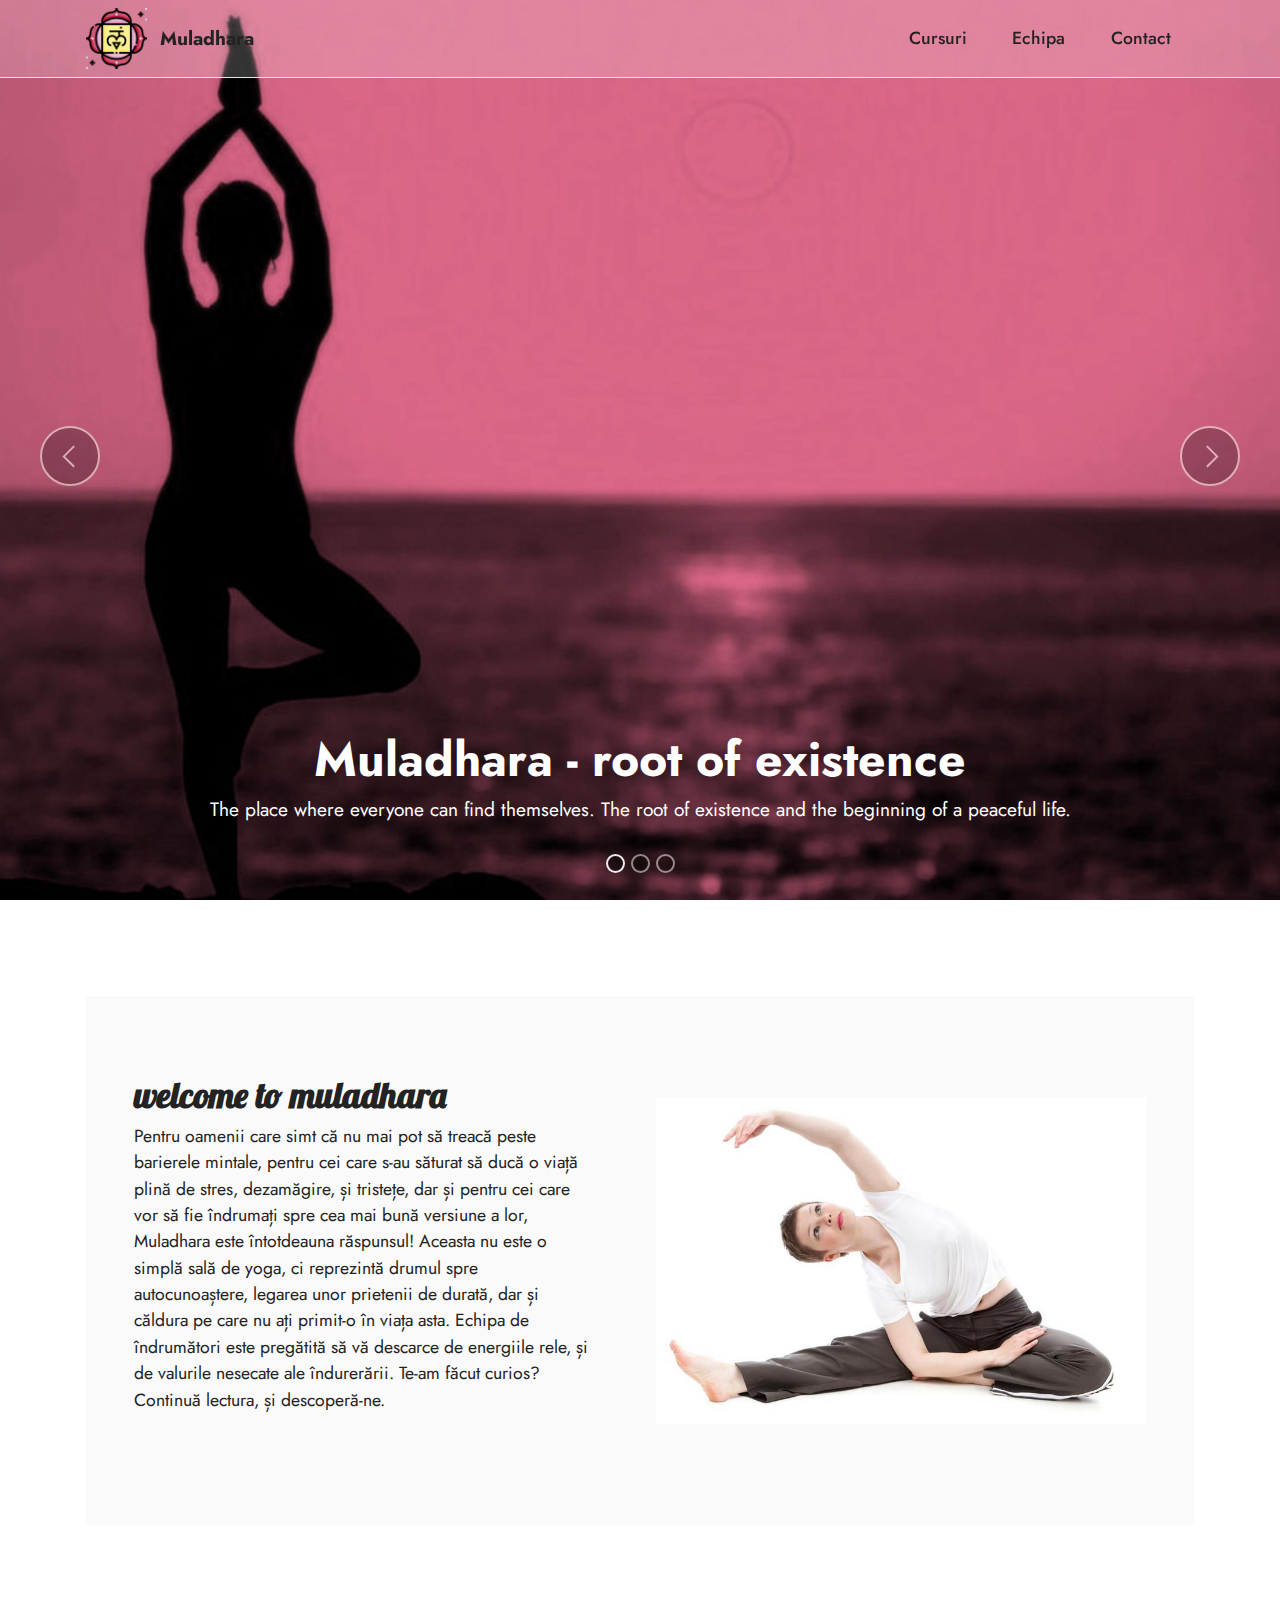
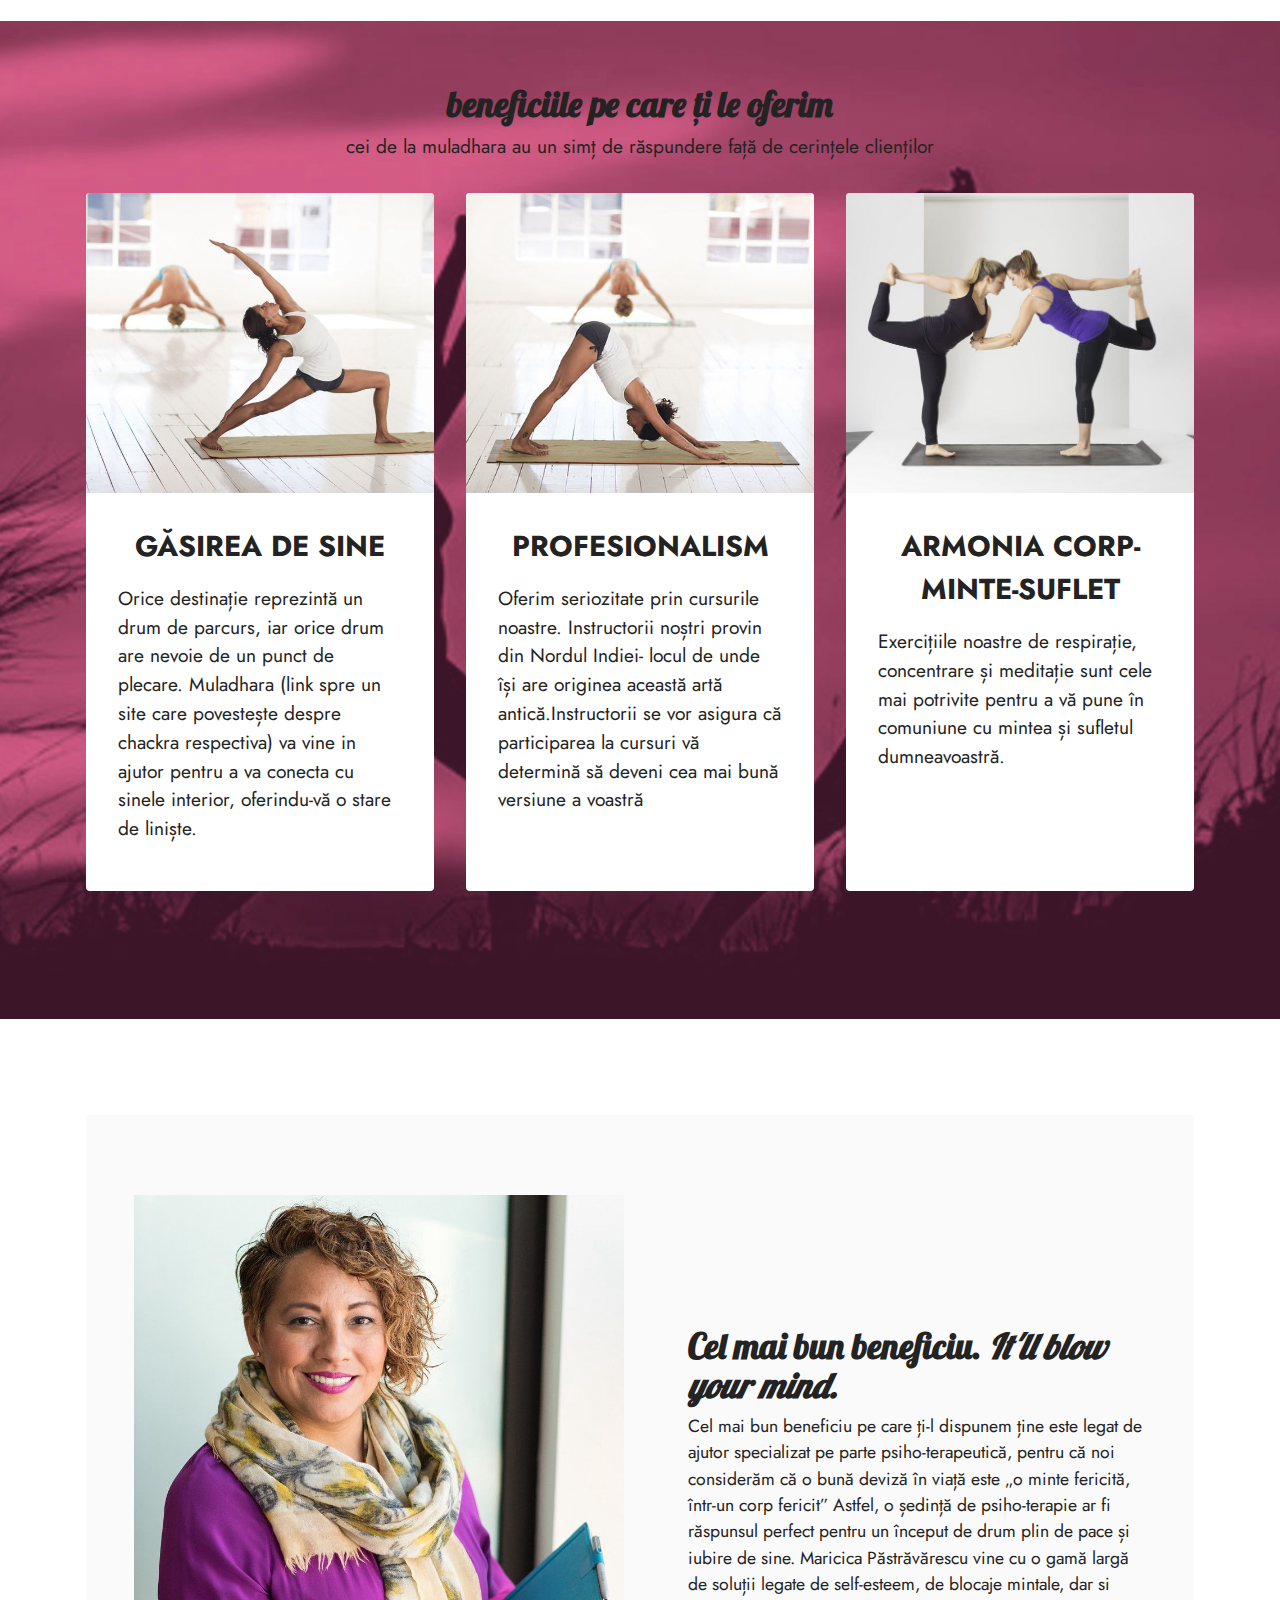
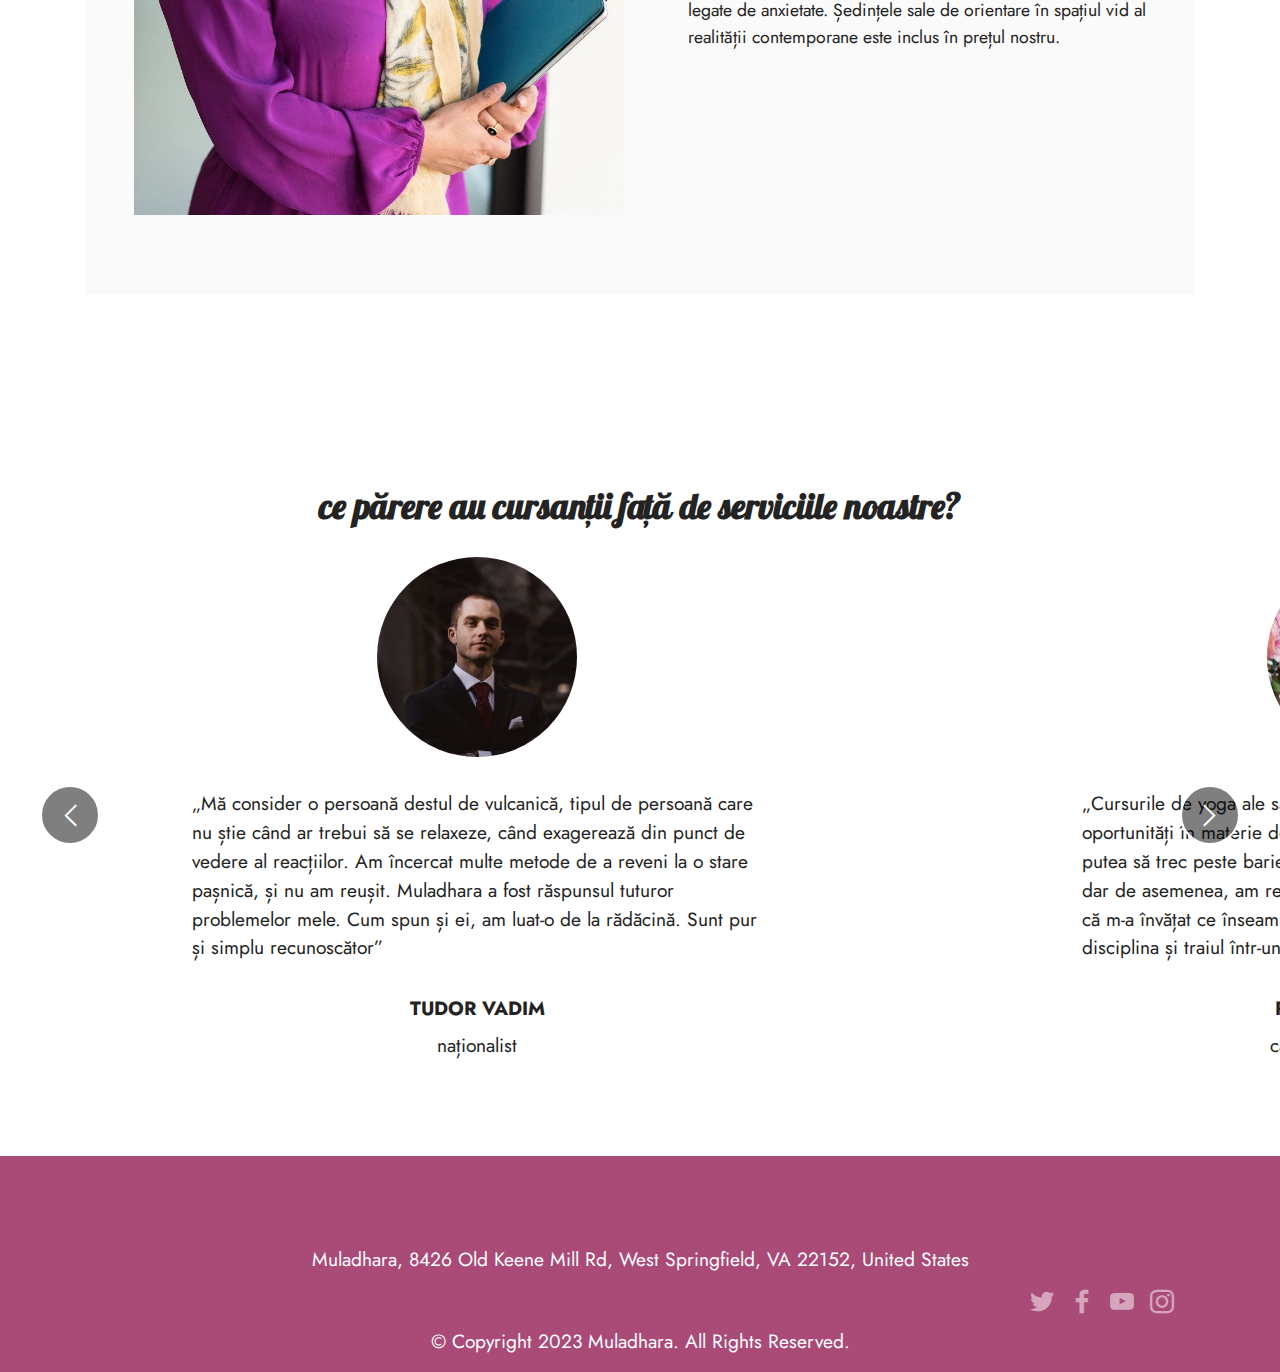
==== commit b9d5f7f8: "Update index.html" ====
--- a/index.html
+++ b/index.html
@@ -350,7 +350,6 @@
             </div>
         </div>
     </div>
-</section><section class="display-7" style="padding: 0;align-items: center;justify-content: center;flex-wrap: wrap;    align-content: center;display: flex;position: relative;height: 4rem;"><a href="https://mobiri.se/2933296" style="flex: 1 1;height: 4rem;position: absolute;width: 100%;z-index: 1;"><img alt="" style="height: 4rem;" src="[data-uri]"></a><p style="margin: 0;text-align: center;" class="display-7">Made with &#8204;</p><a style="z-index:1" href="https://mobirise.com/html-editor.html">WYSIWYG HTML Editor</a></section><script src="assets/bootstrap/js/bootstrap.bundle.min.js"></script>  <script src="assets/smoothscroll/smooth-scroll.js"></script>  <script src="assets/ytplayer/index.js"></script>  <script src="assets/dropdown/js/navbar-dropdown.js"></script>  <script src="assets/embla/embla.min.js"></script>  <script src="assets/embla/script.js"></script>  <script src="assets/theme/js/script.js"></script>  
   
   
   <input name="animation" type="hidden">
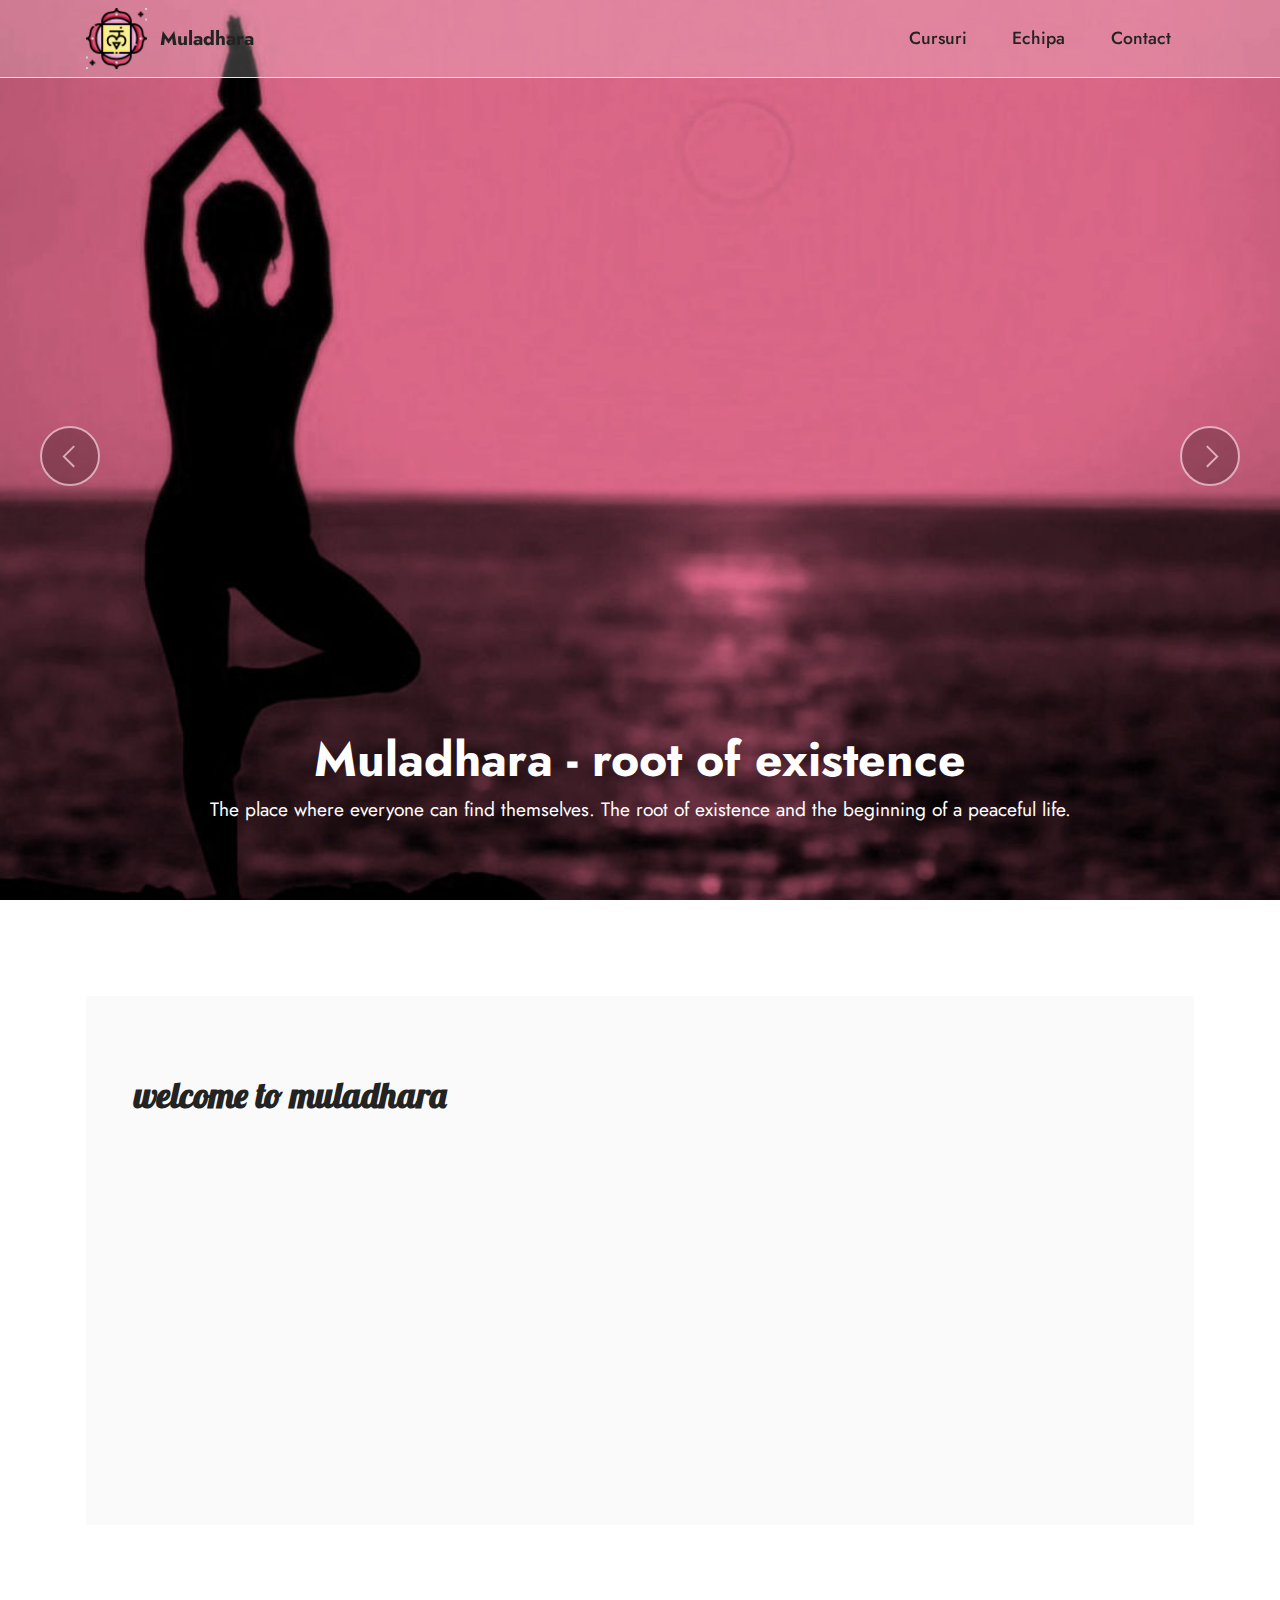
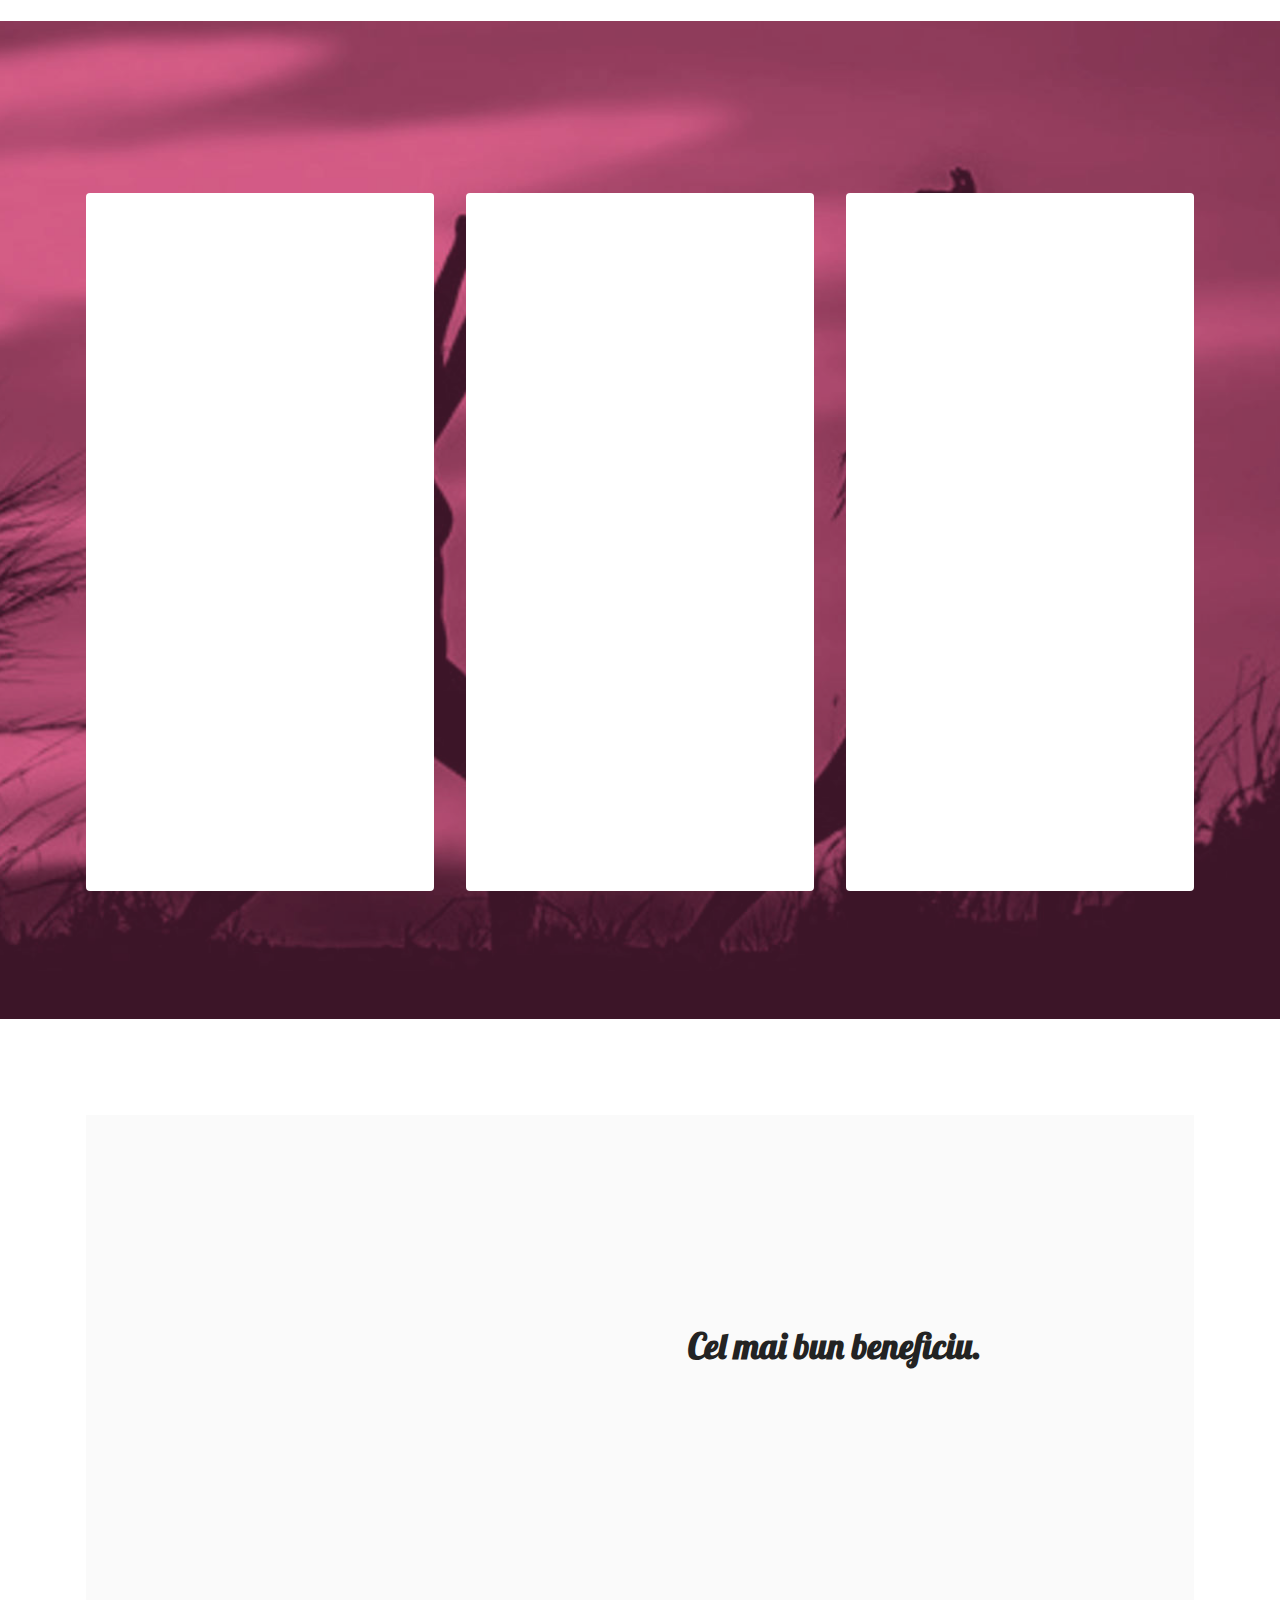
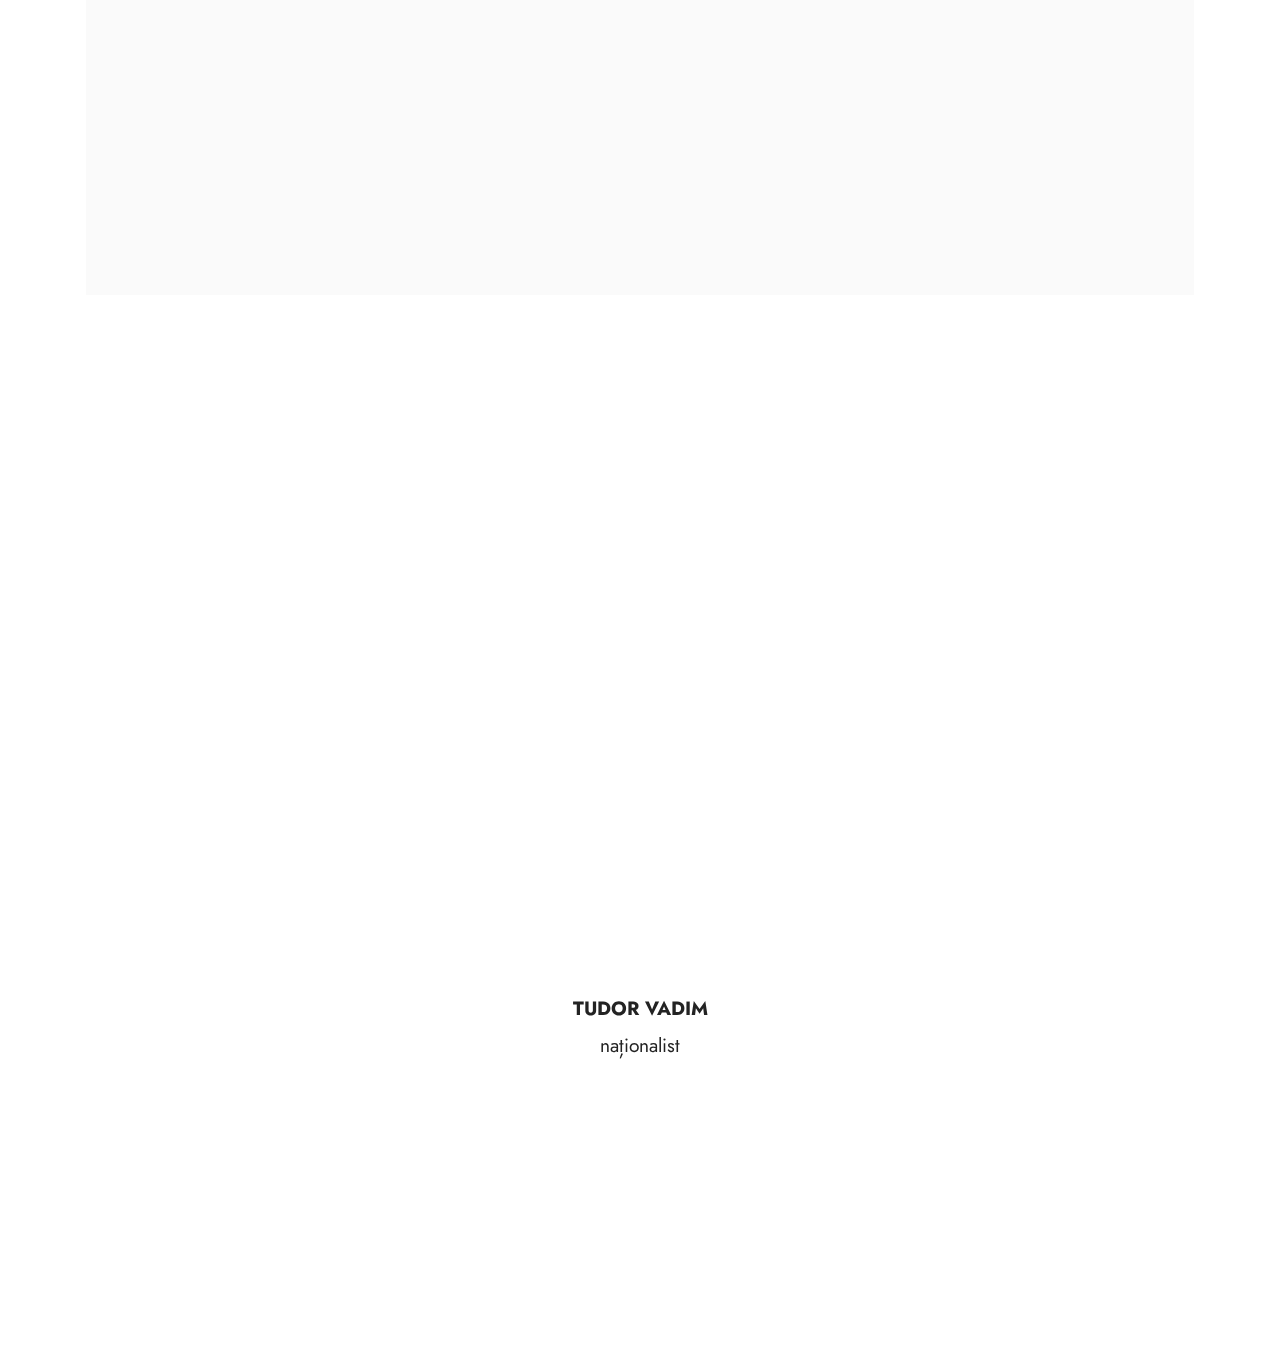
==== commit 4024c79e: "Update index.html" ====
--- a/index.html
+++ b/index.html
@@ -350,6 +350,7 @@
             </div>
         </div>
     </div>
+<script src="assets/bootstrap/js/bootstrap.bundle.min.js"></script>  <script src="assets/smoothscroll/smooth-scroll.js"></script>  <script src="assets/ytplayer/index.js"></script>  <script src="assets/dropdown/js/navbar-dropdown.js"></script>  <script src="assets/embla/embla.min.js"></script>  <script src="assets/embla/script.js"></script>  <script src="assets/theme/js/script.js"></script>  
   
   
   <input name="animation" type="hidden">
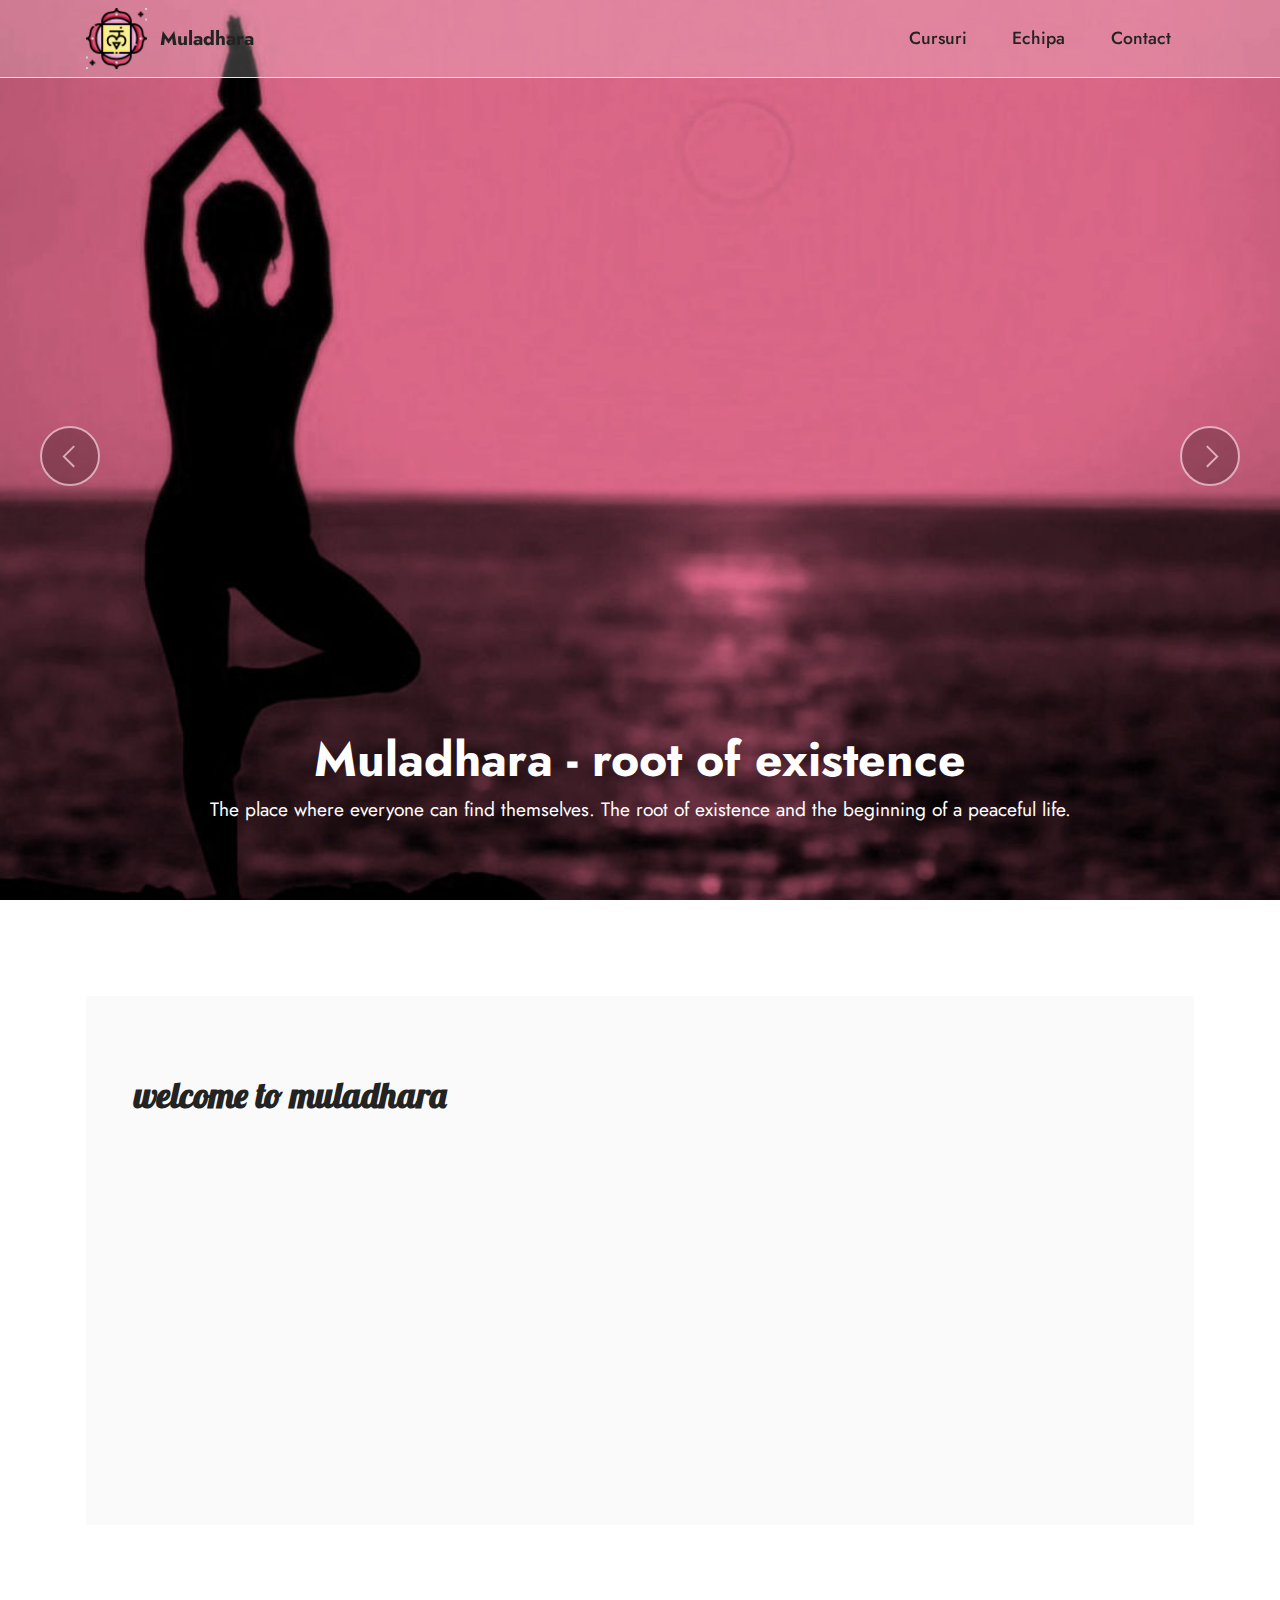
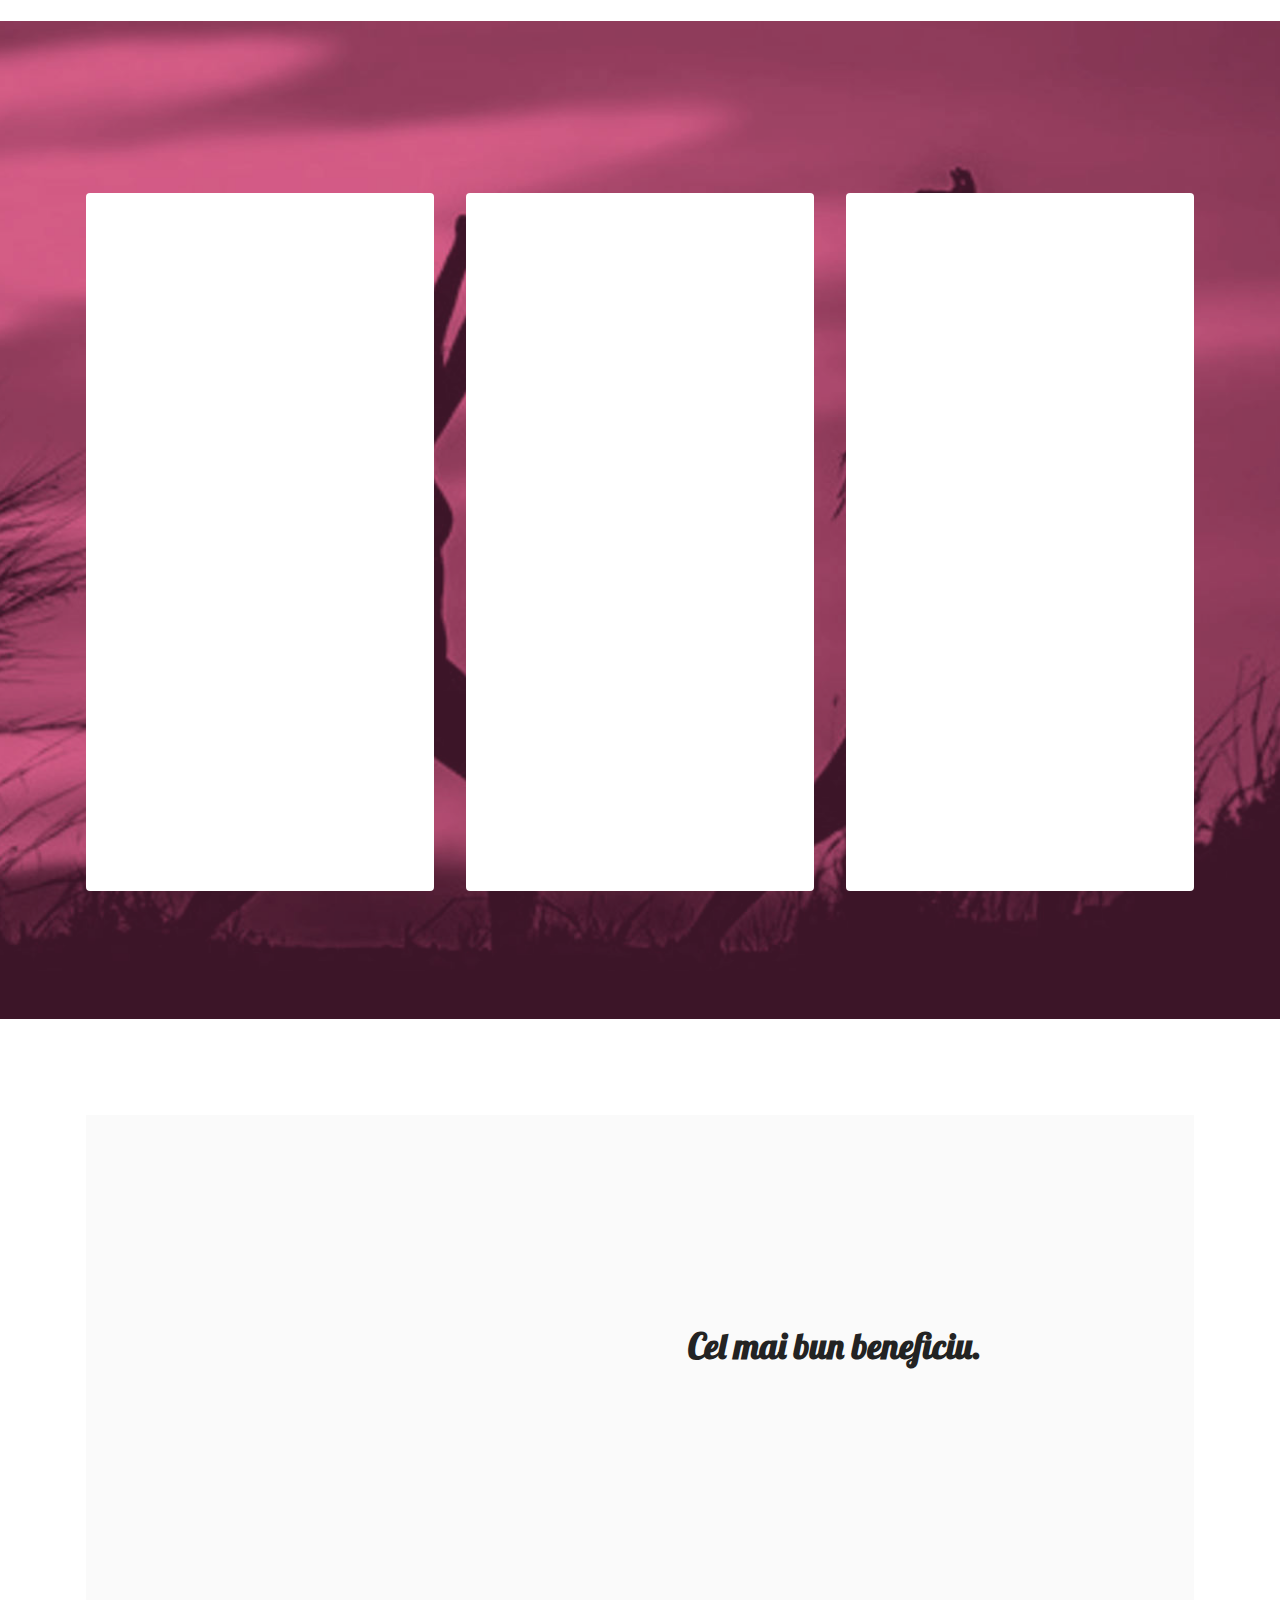
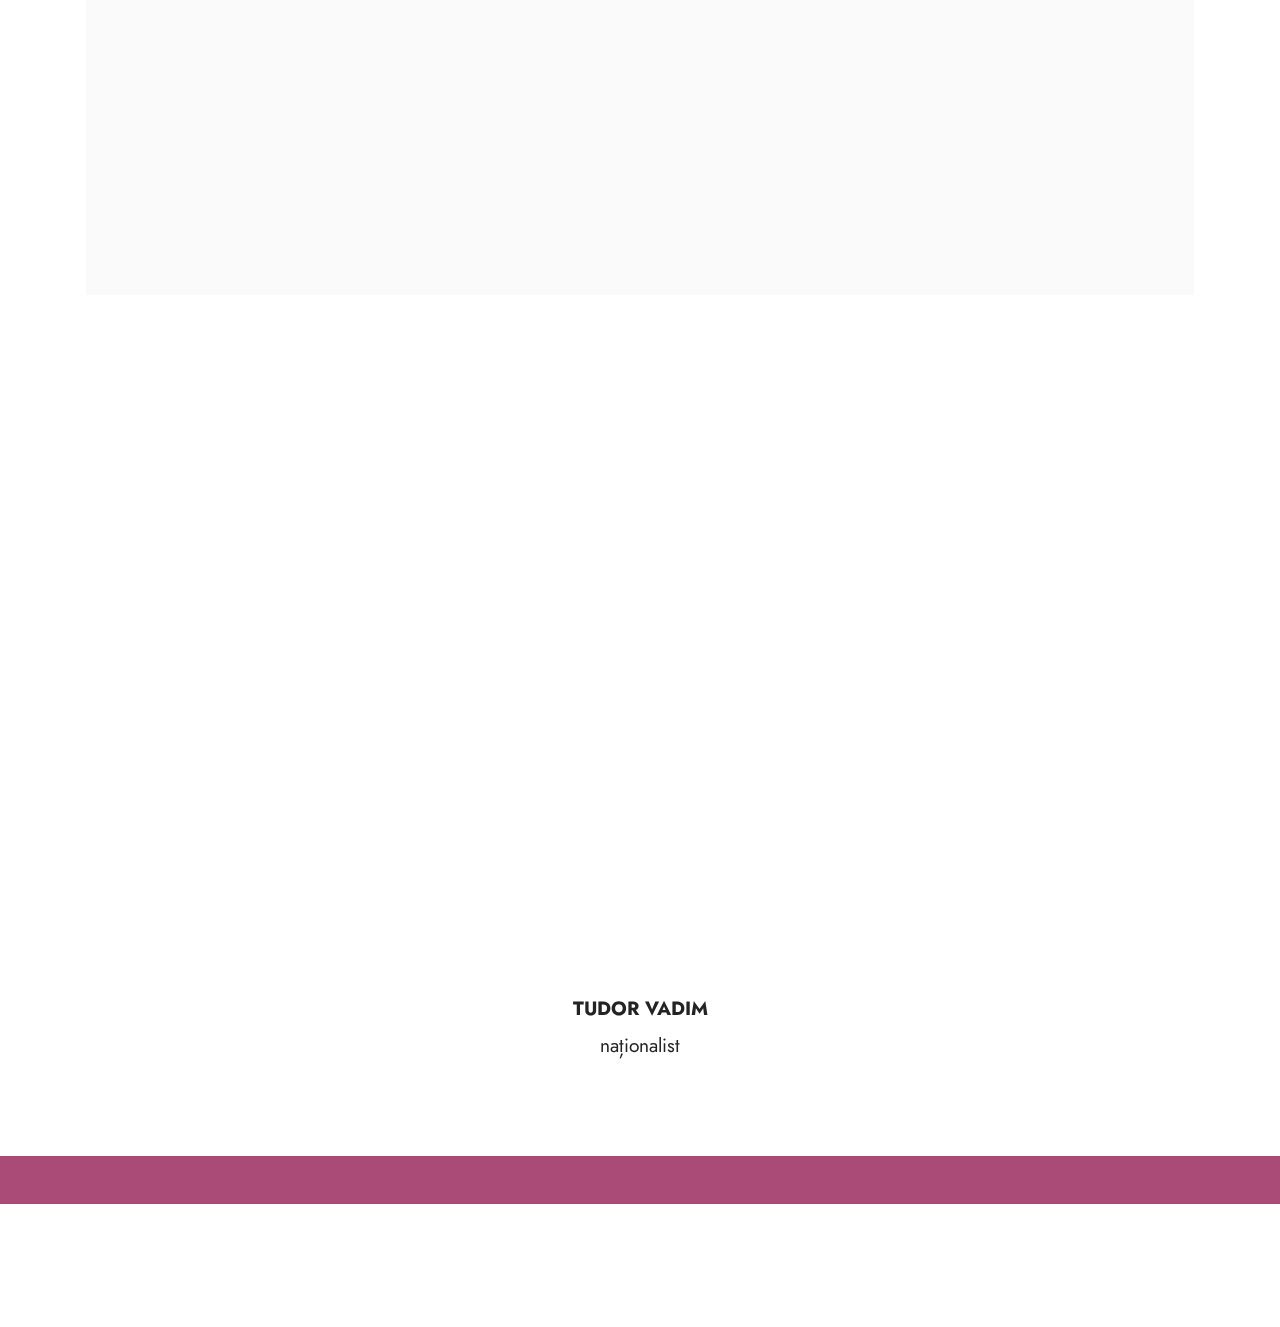
==== commit cc7dd2e6: "d" ====
--- a/index.html
+++ b/index.html
@@ -30,14 +30,14 @@
 </head>
 <body>
   
-  <section data-bs-version="5.1" class="menu cid-s48OLK6784" once="menu" id="menu1-h">
+  <section data-bs-version="5.1" class="menu cid-s48OLK6784" id="menu1-h">
     
     <nav class="navbar navbar-dropdown navbar-fixed-top navbar-expand-lg">
         <div class="container">
             <div class="navbar-brand">
                 <span class="navbar-logo">
                     <a href="index.html">
-                        <img src="assets/images/mula-64x64.png" alt="Mobirise Website Builder" style="height: 3.8rem;">
+                        <img src="assets/images/mula-64x64.png" alt="logo site" style="height: 3.8rem;">
                     </a>
                 </span>
                 <span class="navbar-caption-wrap"><a class="navbar-caption text-black text-primary display-7" href="index.html">Muladhara</a></span>
@@ -155,7 +155,7 @@
                     <div class="item-content">
                         <h5 class="item-title mbr-fonts-style display-5"><strong>GĂSIREA DE SINE</strong></h5>
                         
-                        <p class="mbr-text mbr-fonts-style mt-3 display-7">Orice destinație reprezintă un drum de parcurs, iar orice drum are nevoie de un punct de plecare. Muladhara (link spre un site care povestește despre chackra respectiva) va vine in ajutor pentru a va conecta cu sinele interior, oferindu-vă o stare de liniște.</p>
+                        <p class="mbr-text mbr-fonts-style mt-3 display-7">Orice destinație reprezintă un drum de parcurs, iar orice drum are nevoie de un punct de plecare. Muladhara vă vine in ajutor pentru a vă conecta cu sinele interior, oferindu-vă o stare de liniște.</p>
                     </div>
                     
                 </div>
@@ -300,8 +300,9 @@
     </div>
 </section>
 
-<section data-bs-version="5.1" class="footer3 cid-tt1WJeUNc3 mbr-reveal" once="footers" id="footer3-1o">
-
+<div>
+<section data-bs-version="5.1" class="footer3 cid-tt1WJeUNc3 mbr-reveal" id="footer3-1o">
+</div>
     
 
     
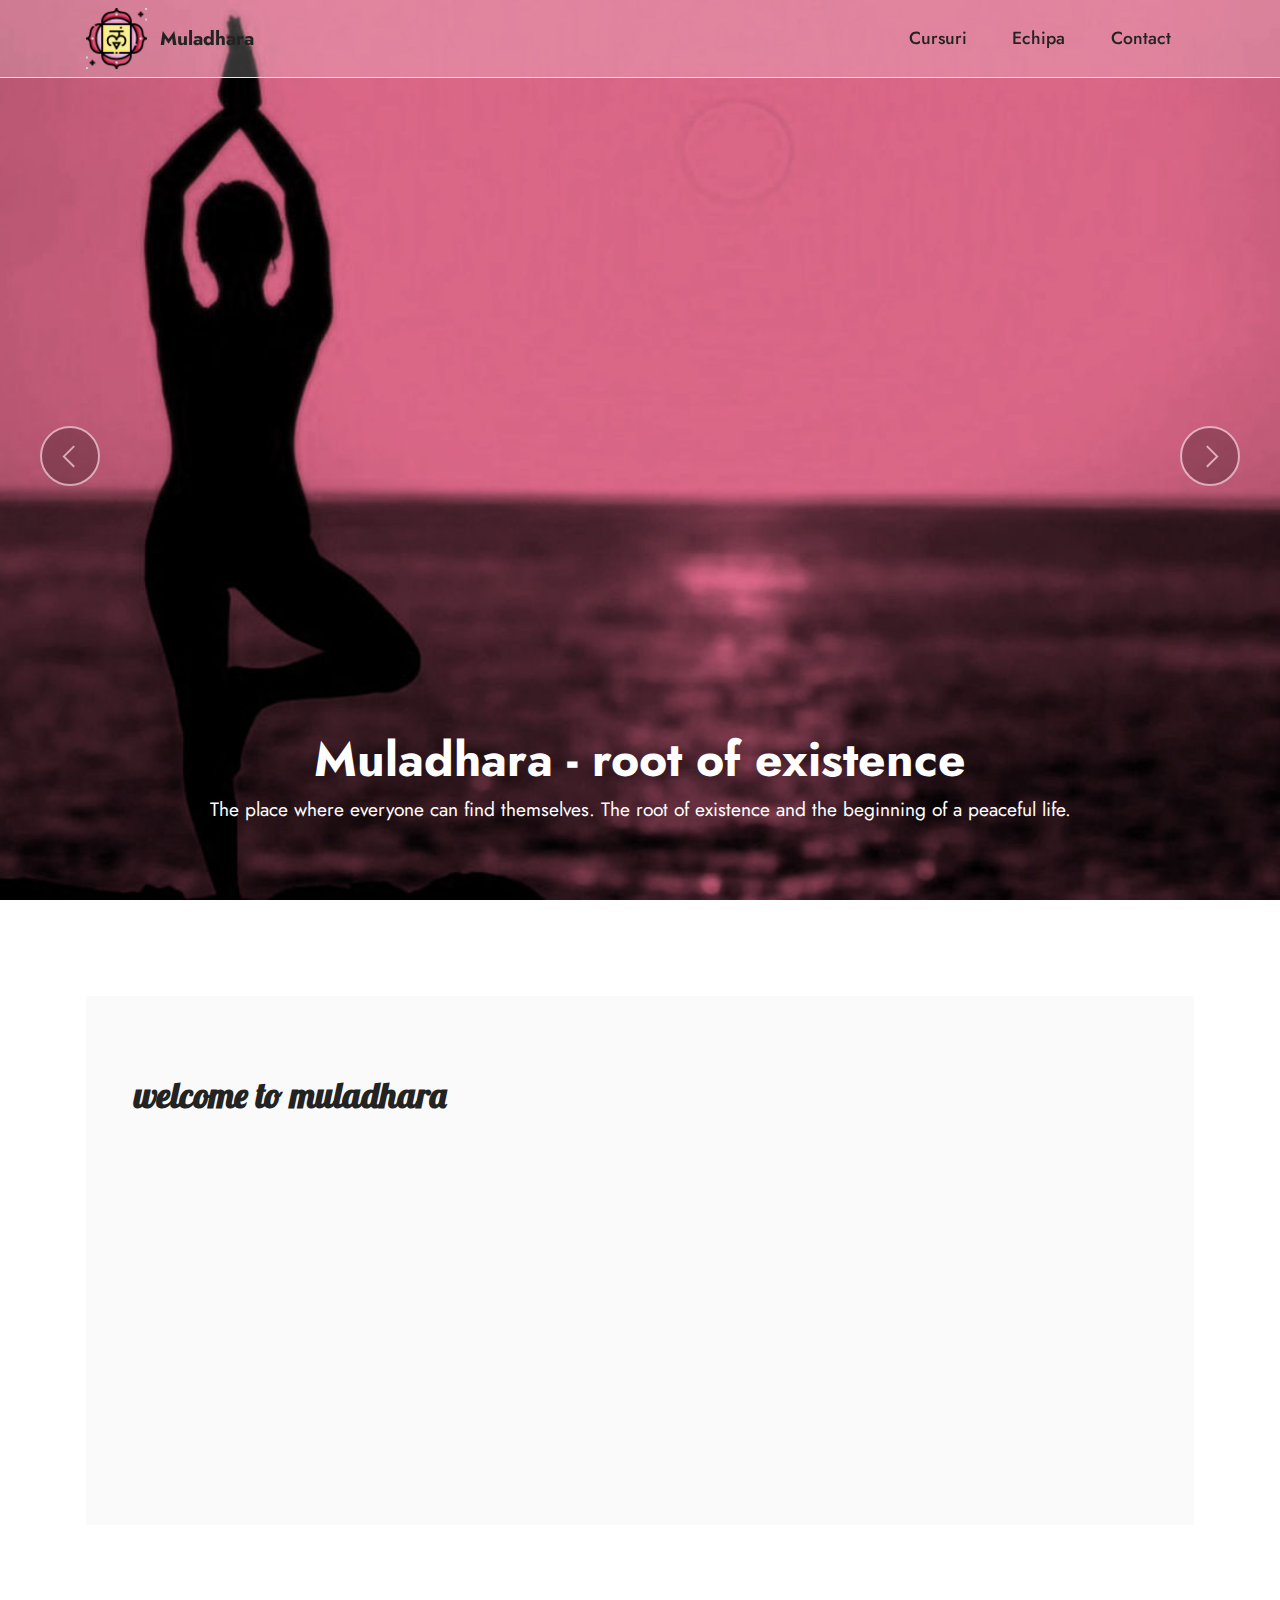
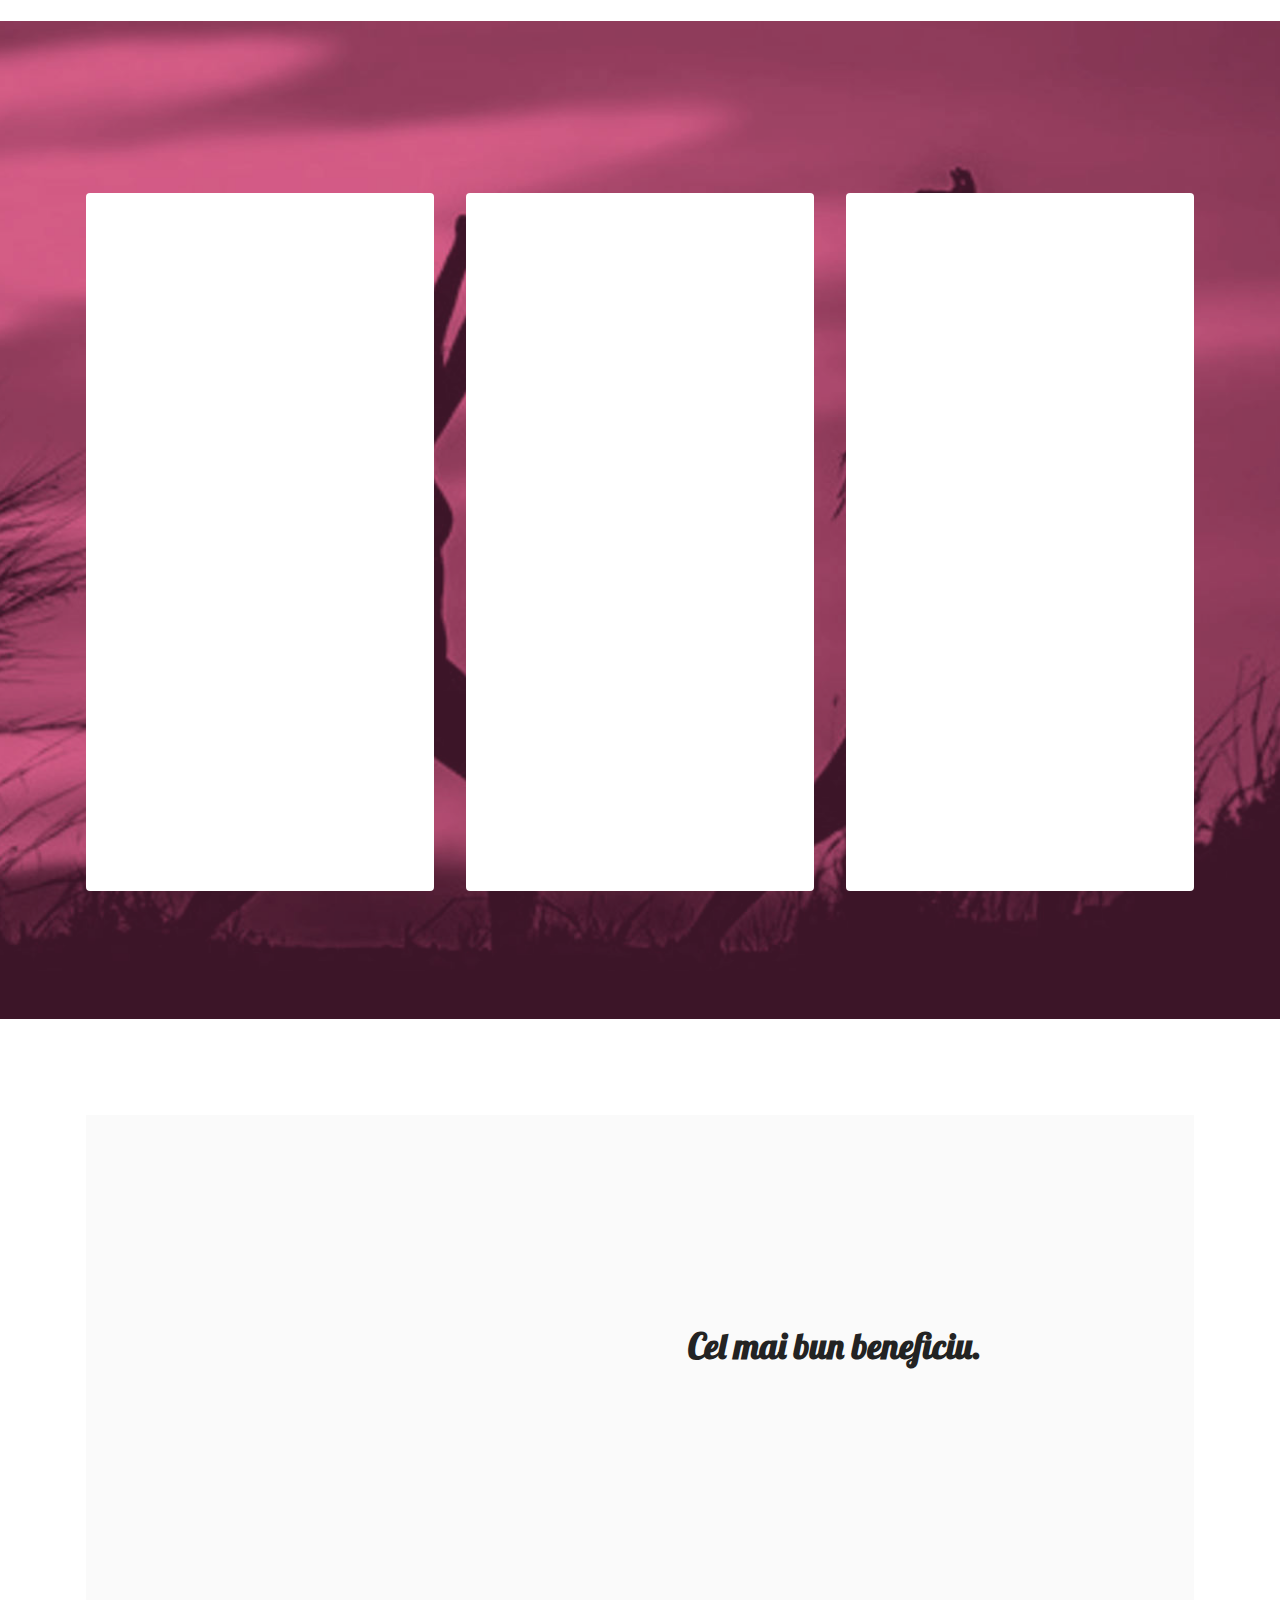
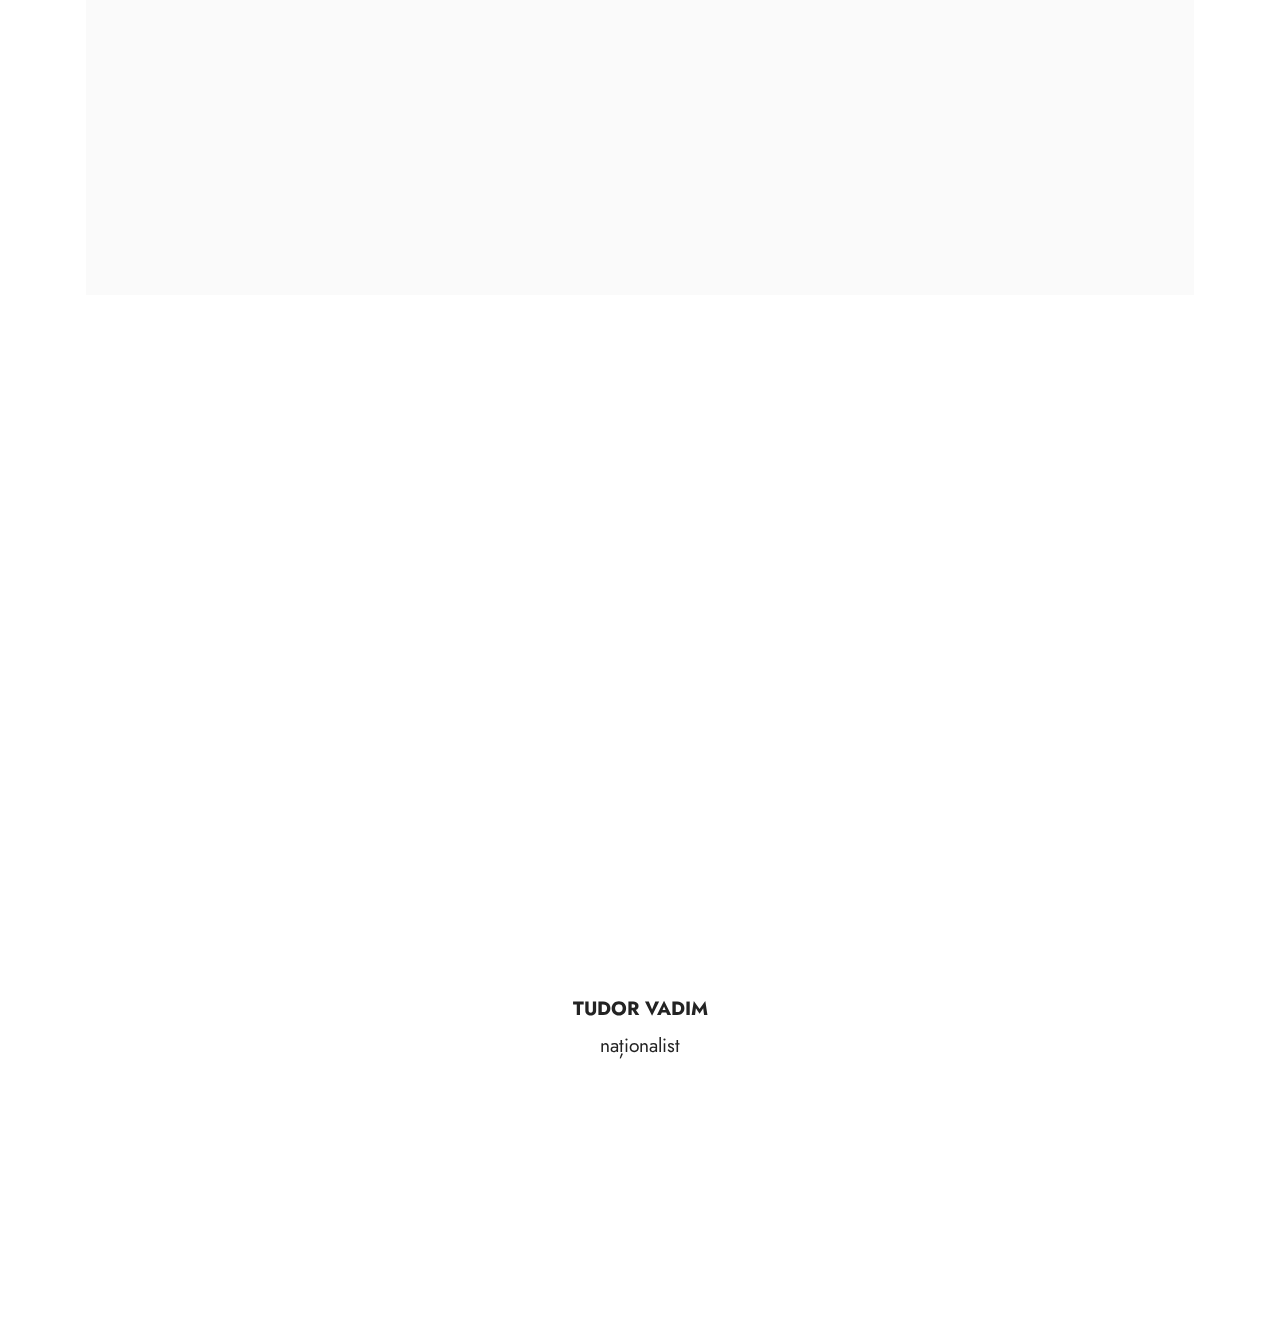
==== commit 0a7699b0: "n" ====
--- a/index.html
+++ b/index.html
@@ -300,9 +300,10 @@
     </div>
 </section>
 
-<div>
+
 <section data-bs-version="5.1" class="footer3 cid-tt1WJeUNc3 mbr-reveal" id="footer3-1o">
-</div>
+</section>
+
     
 
     
